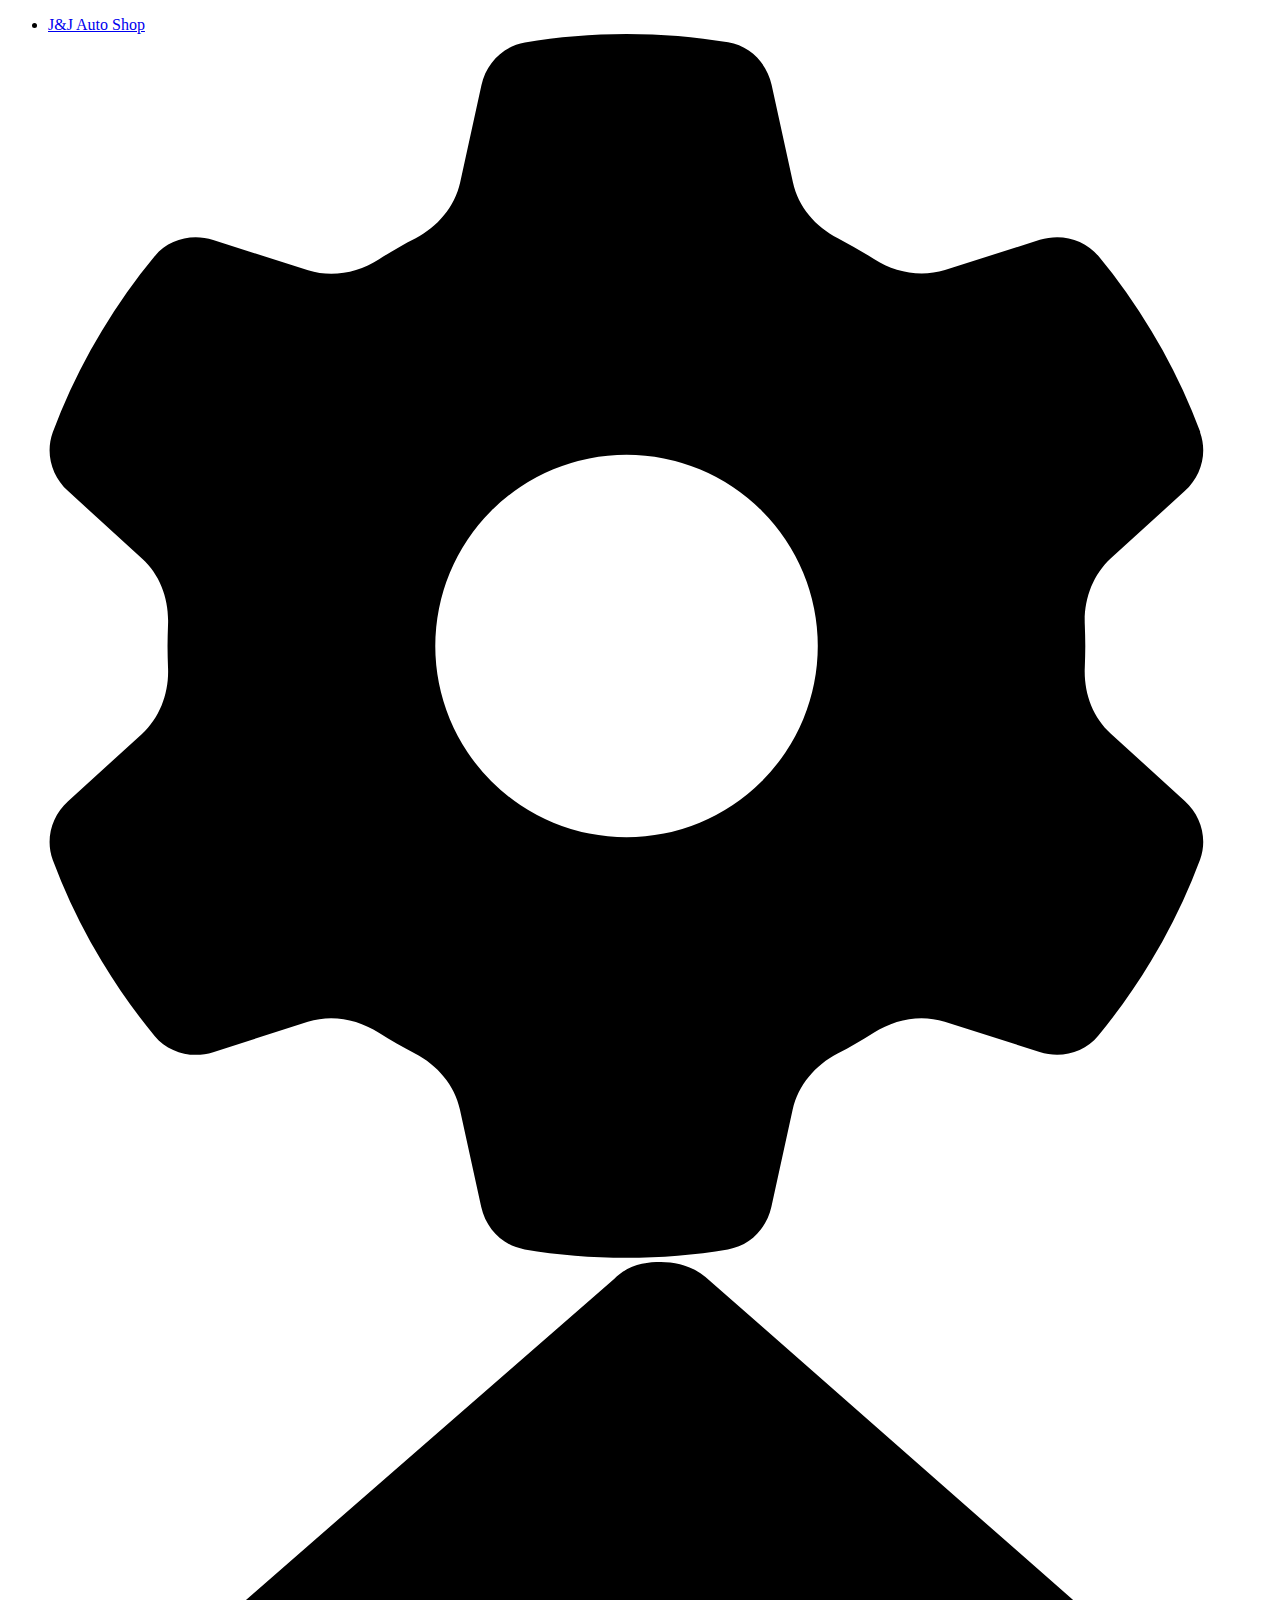
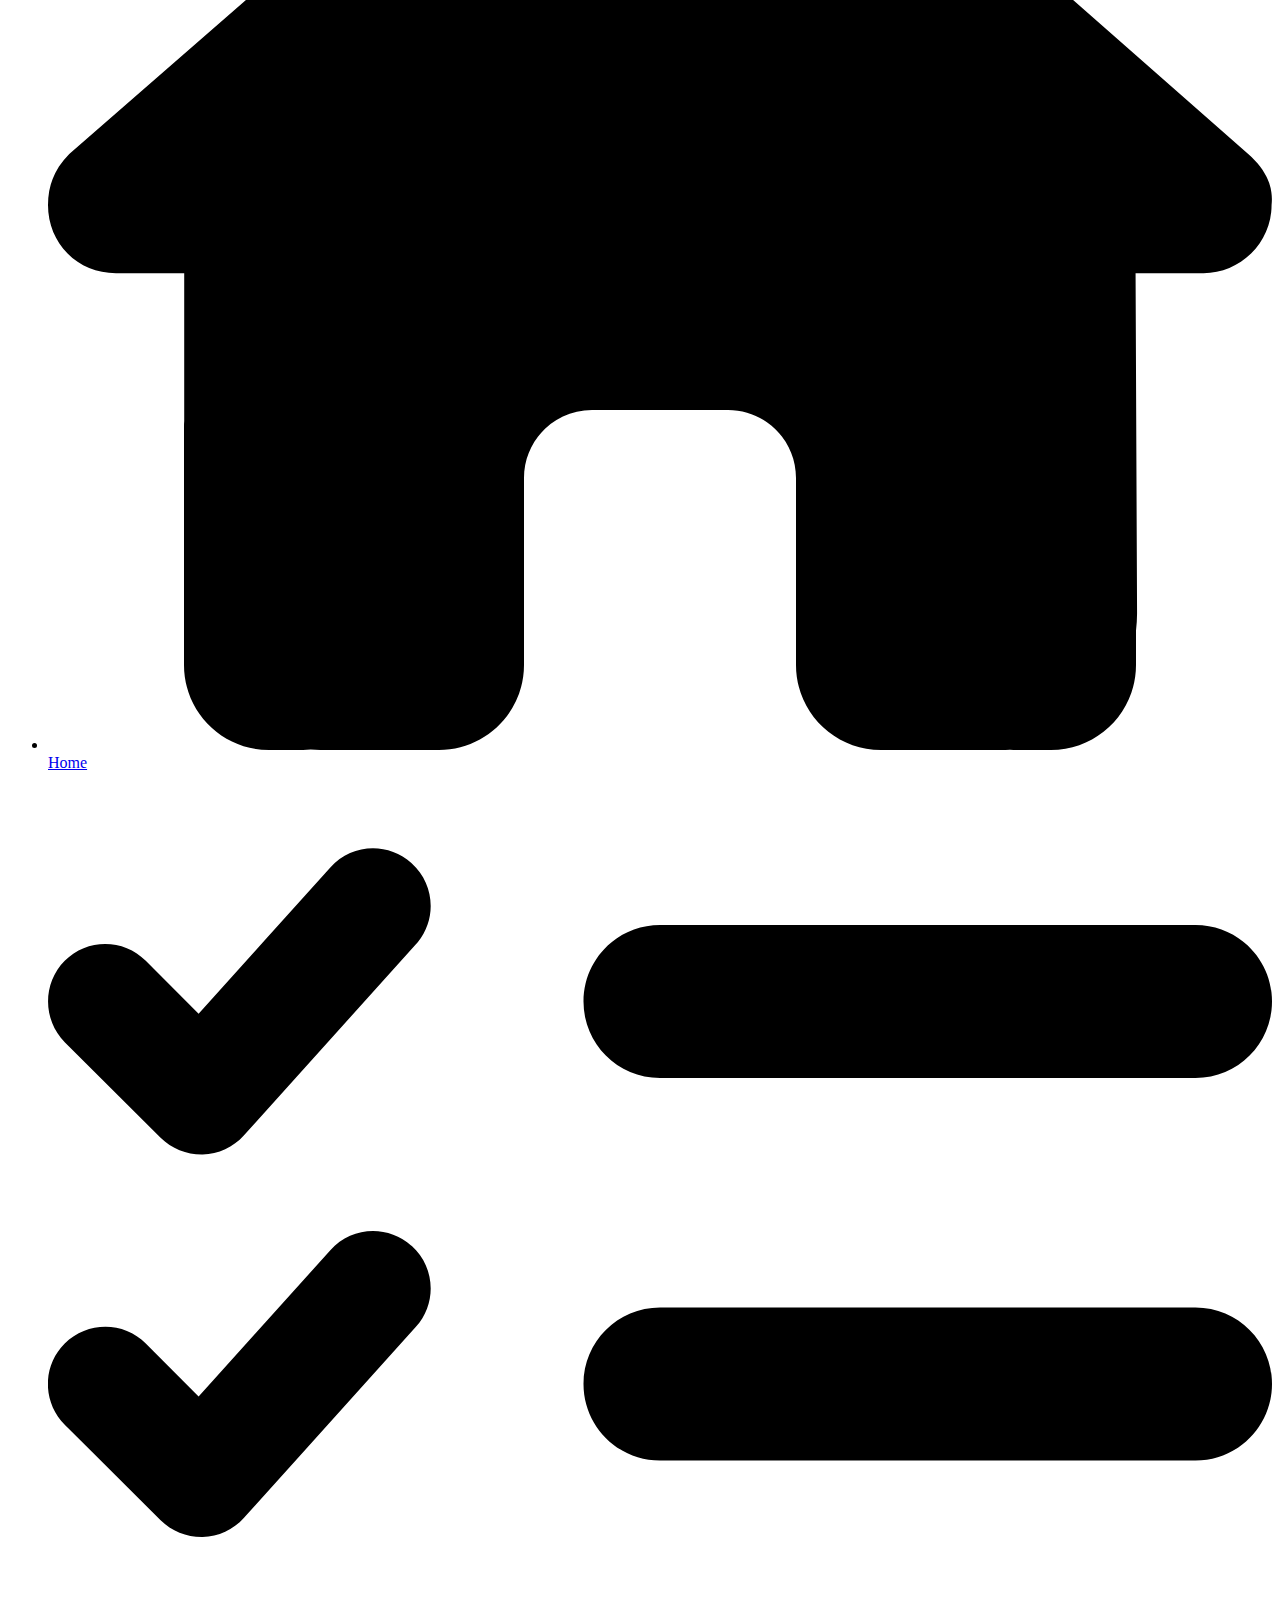
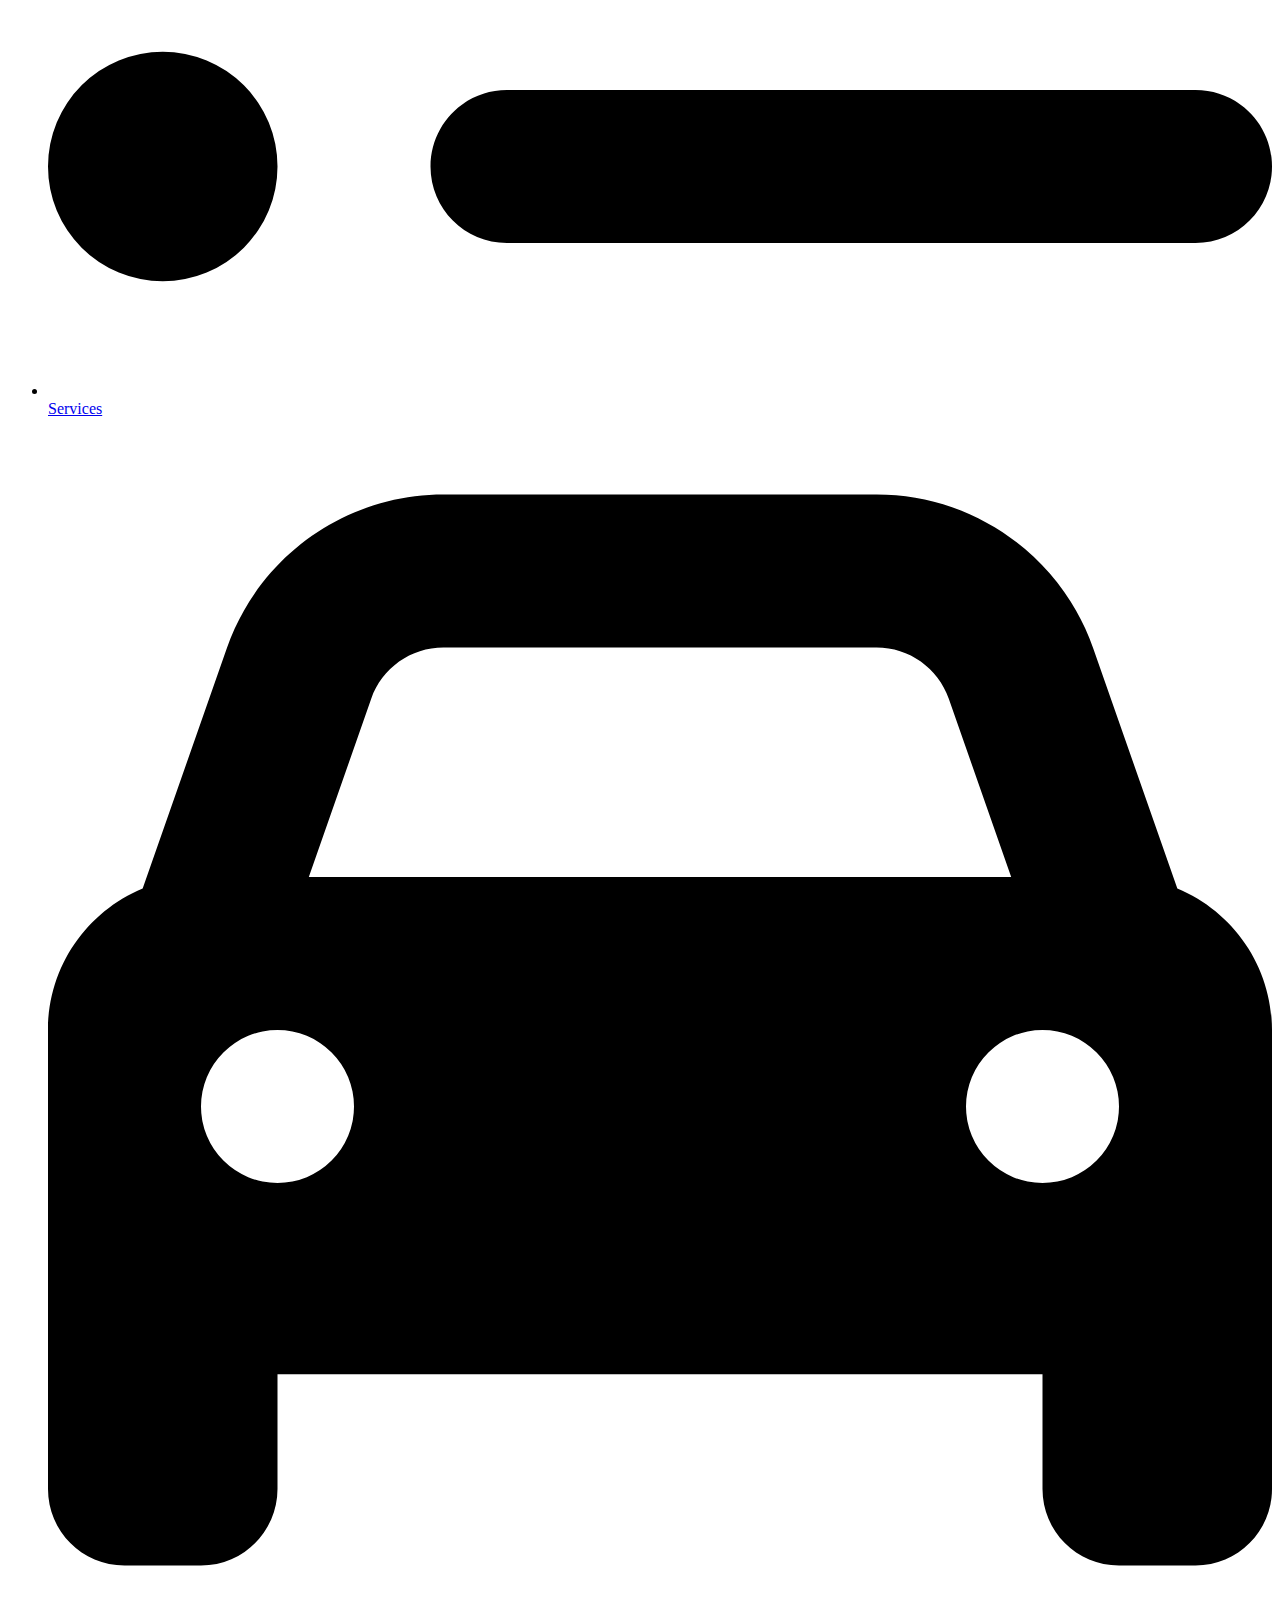
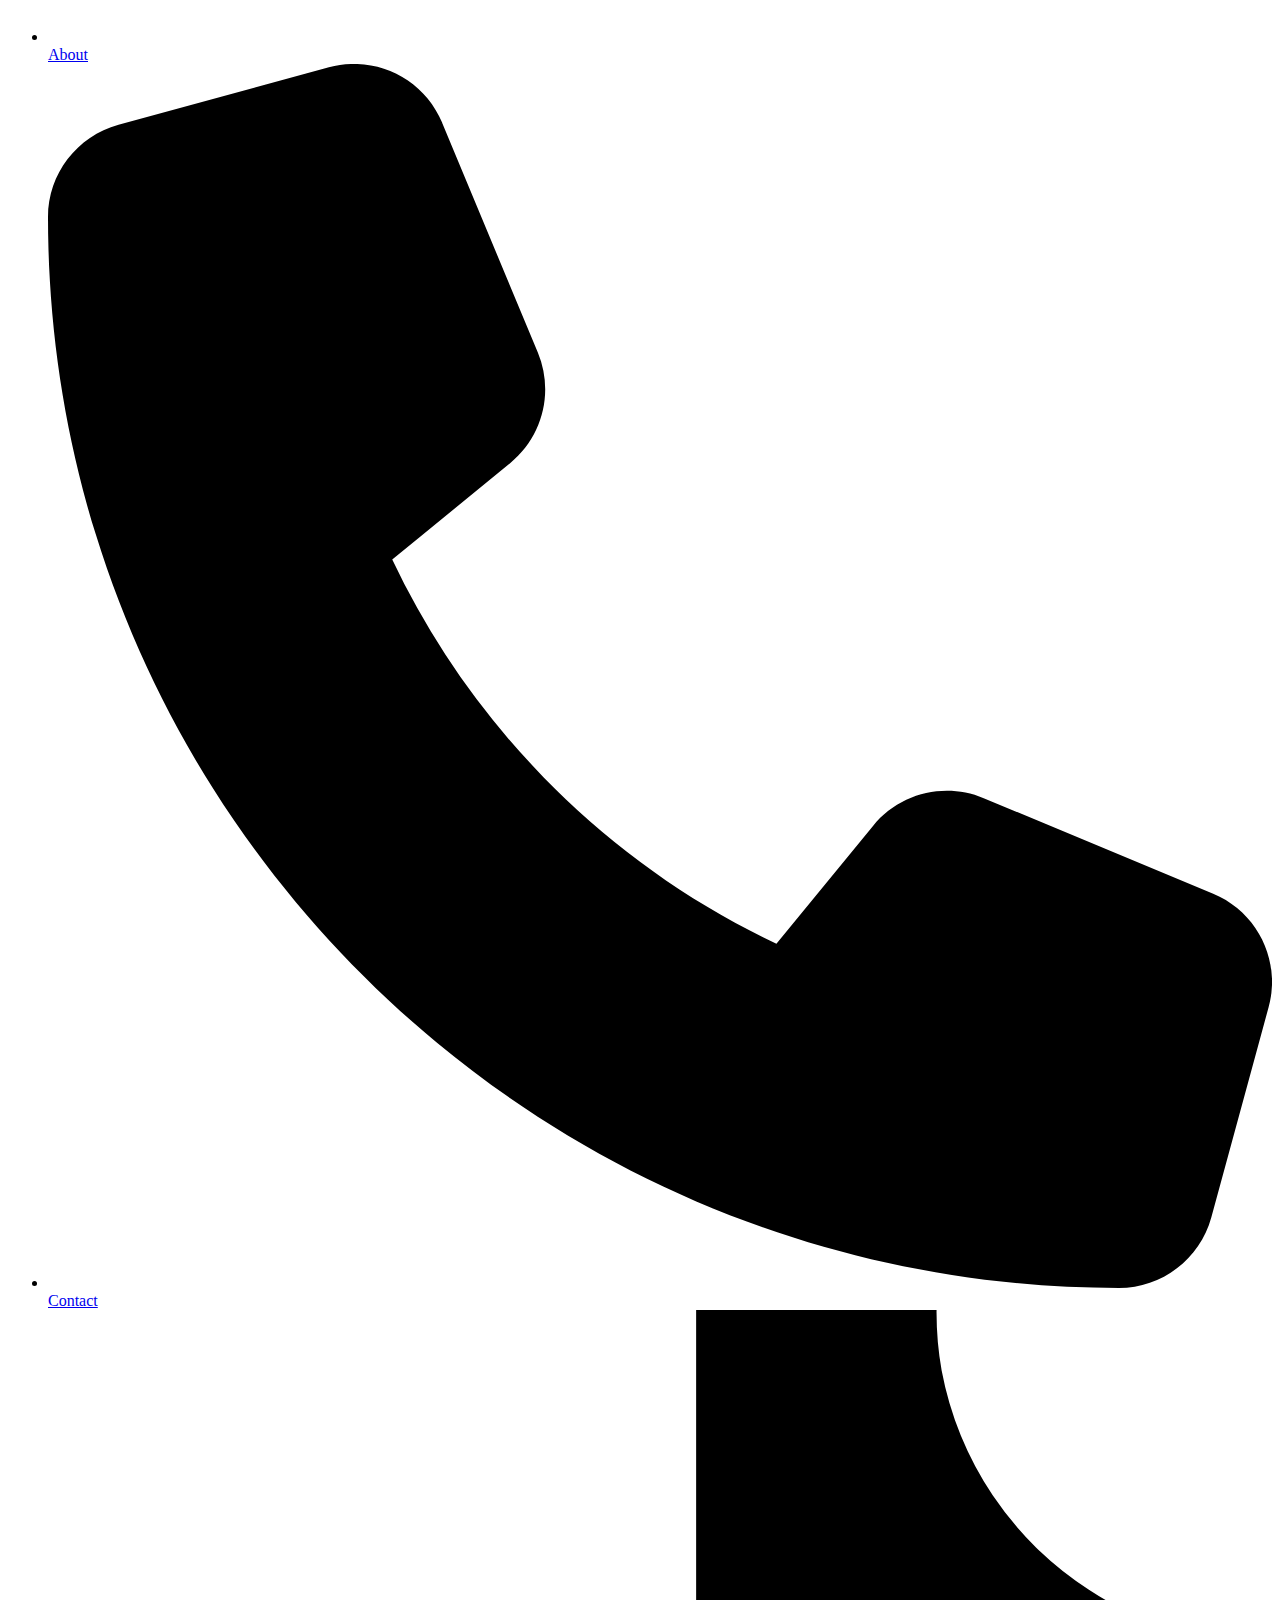
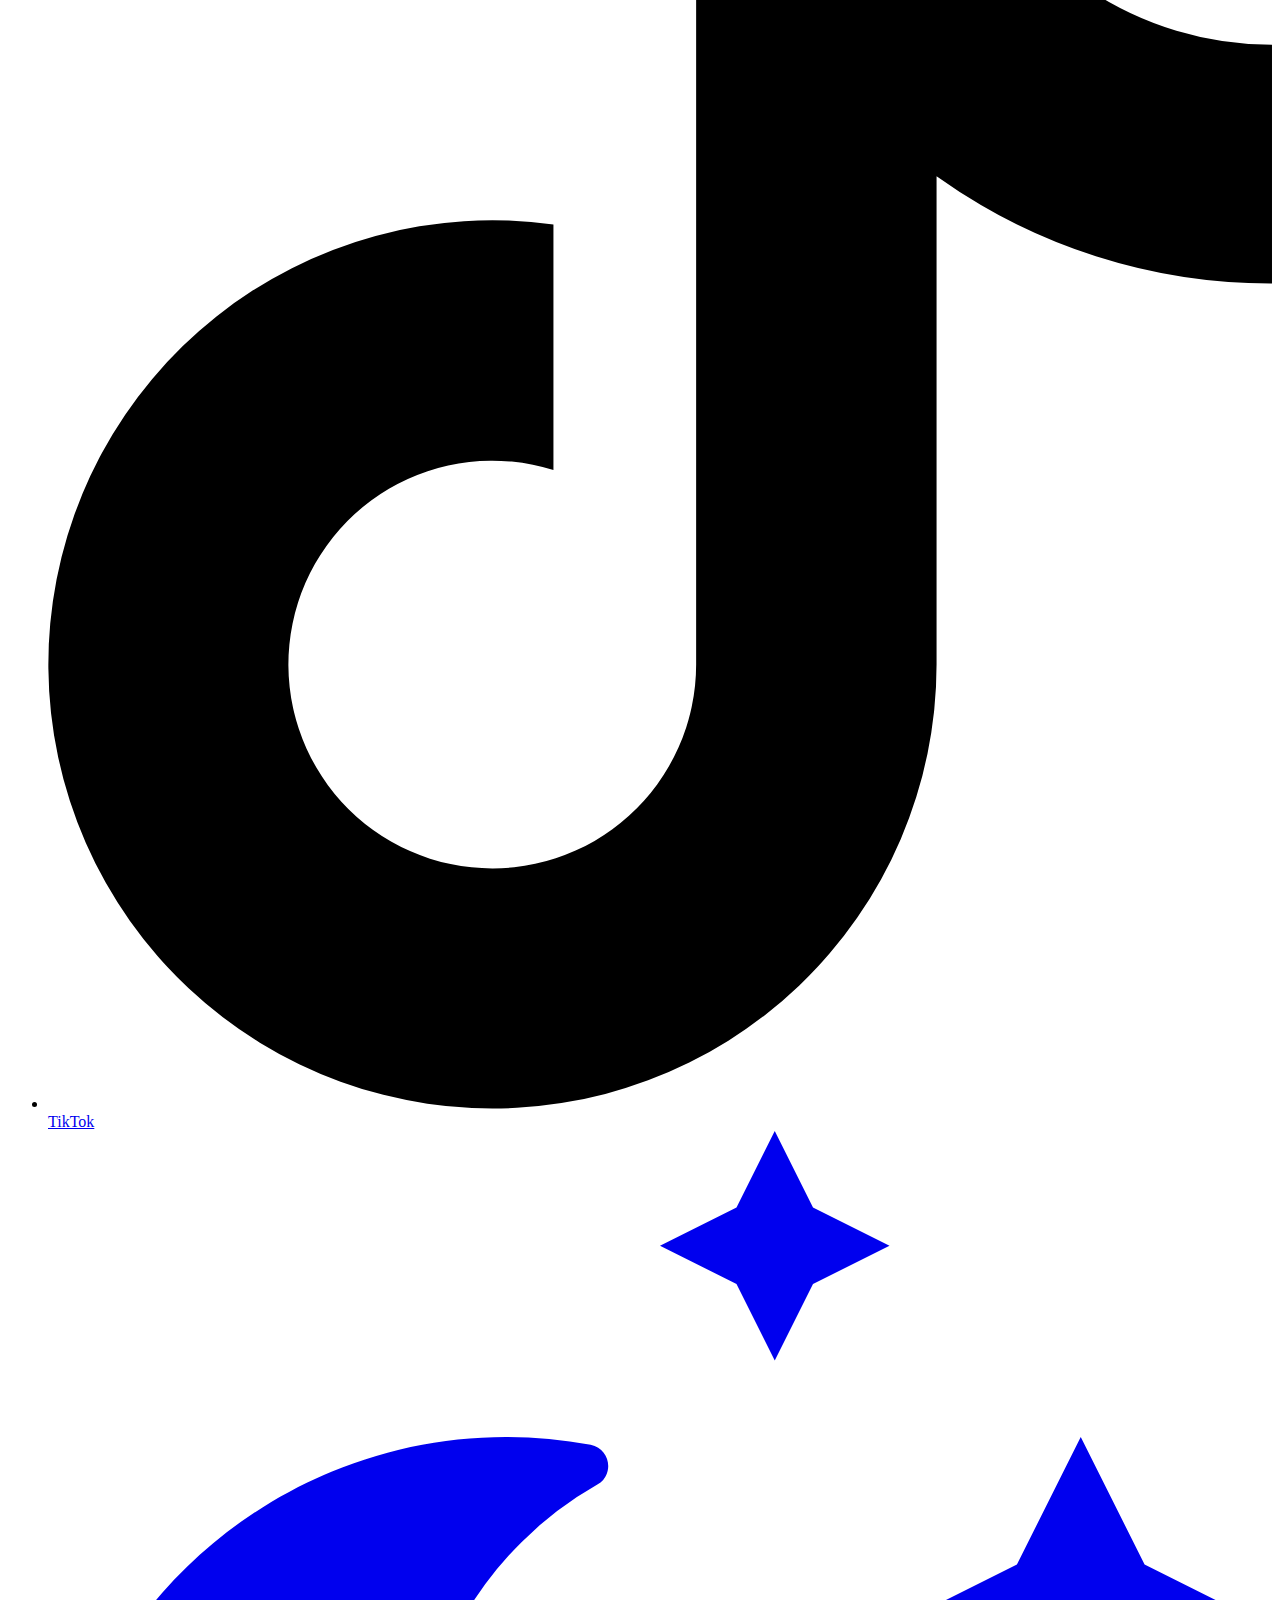
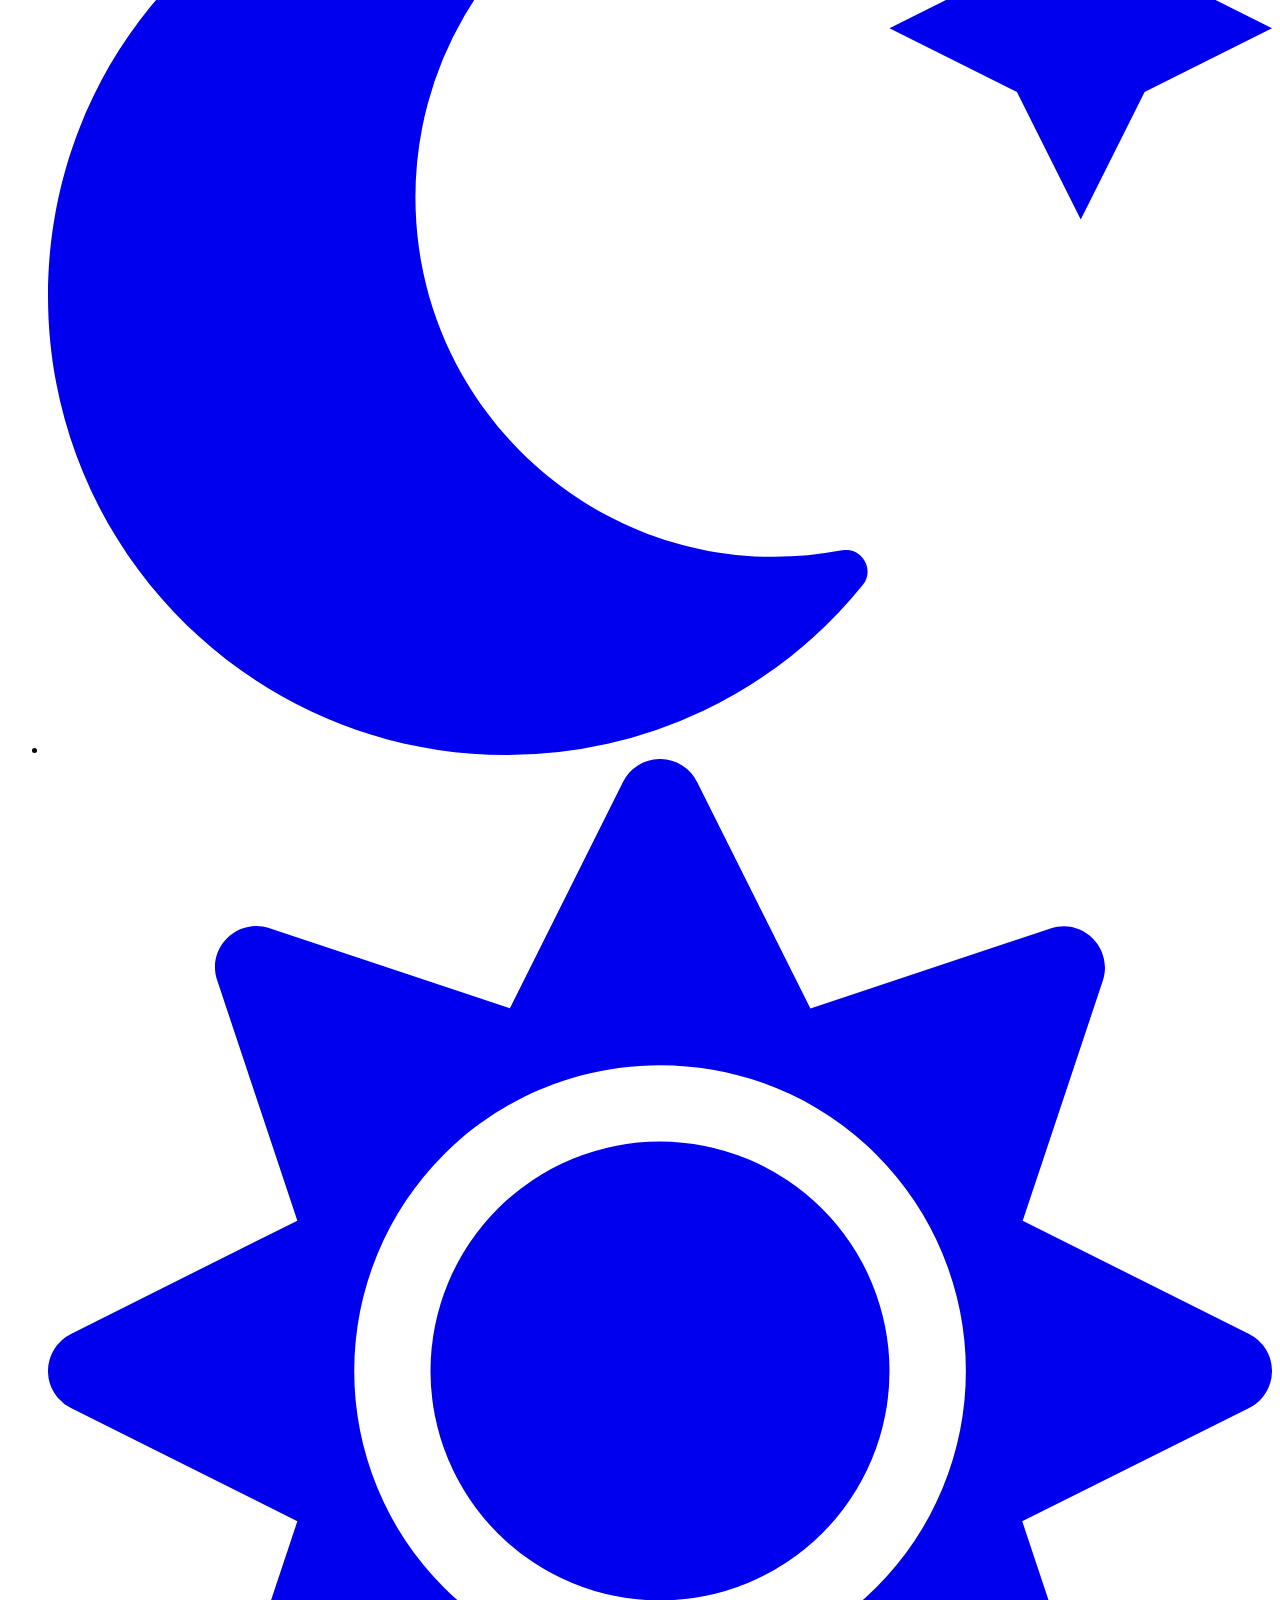
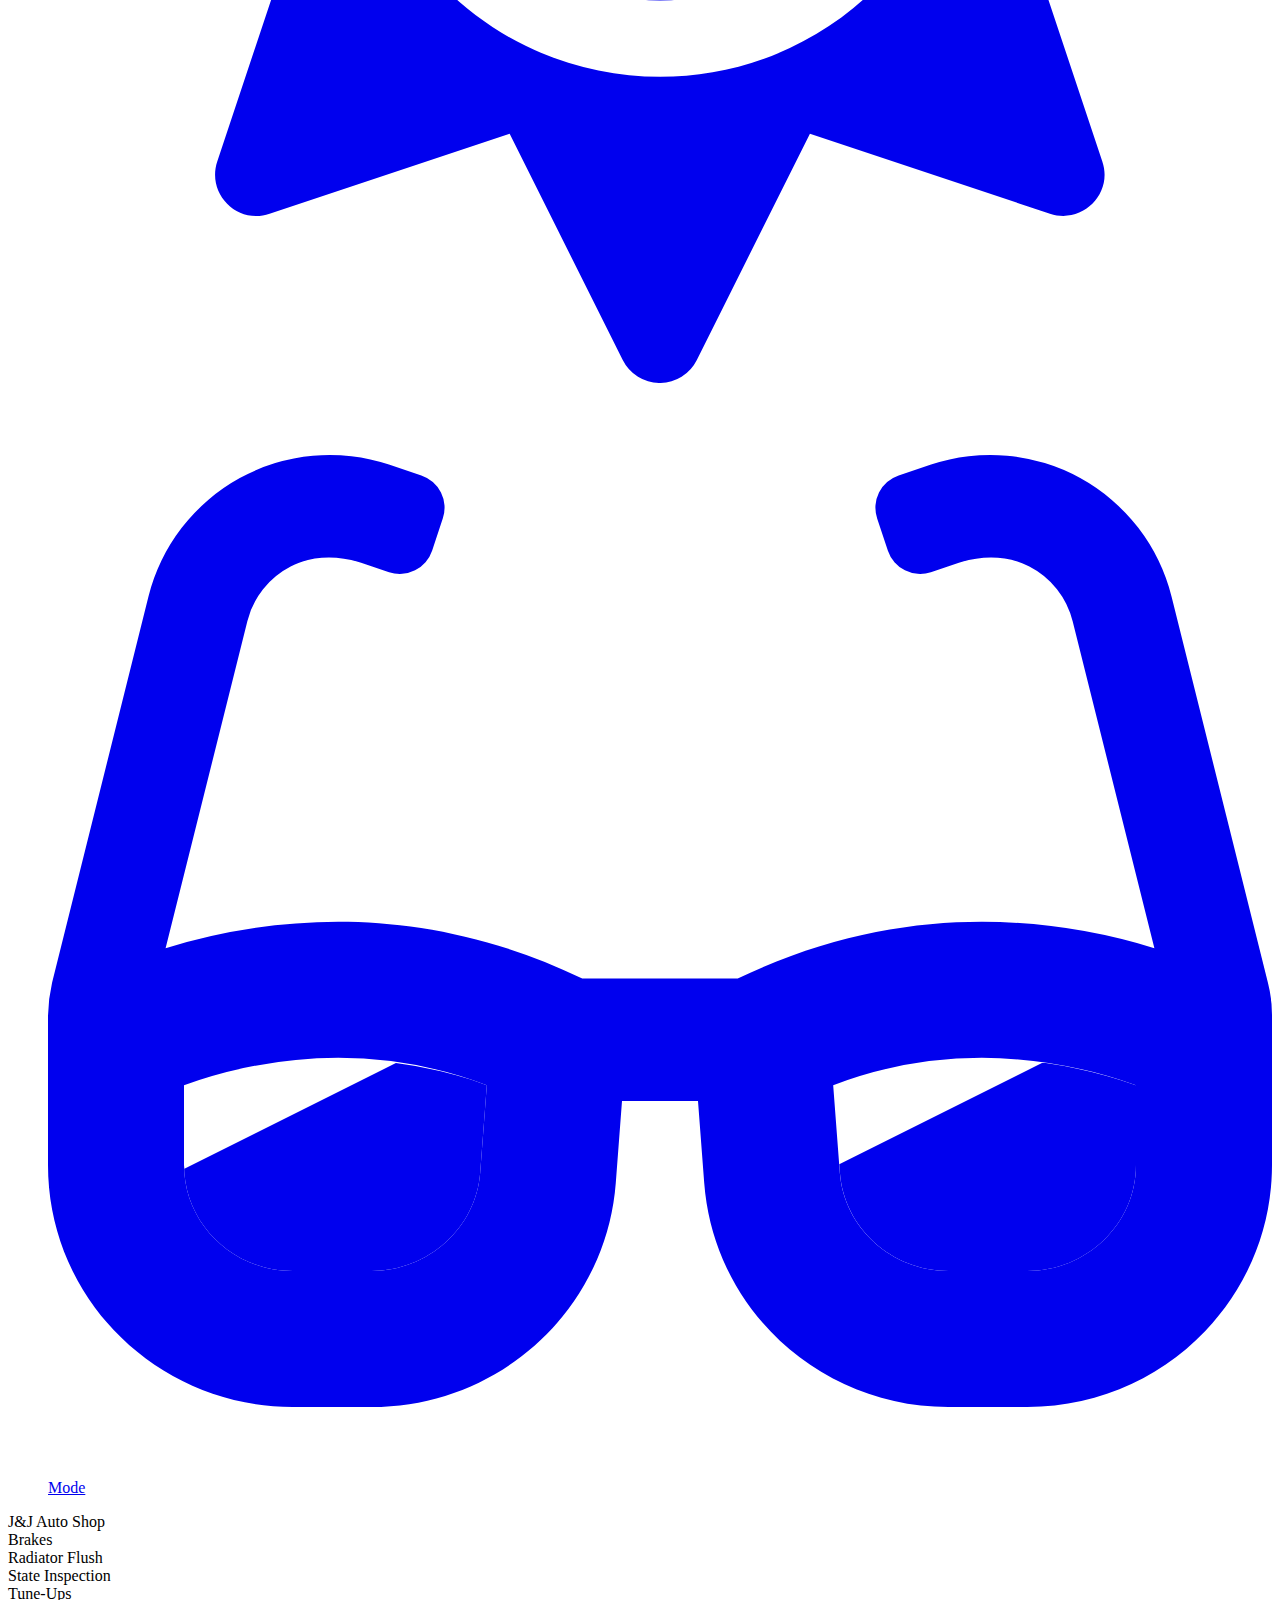
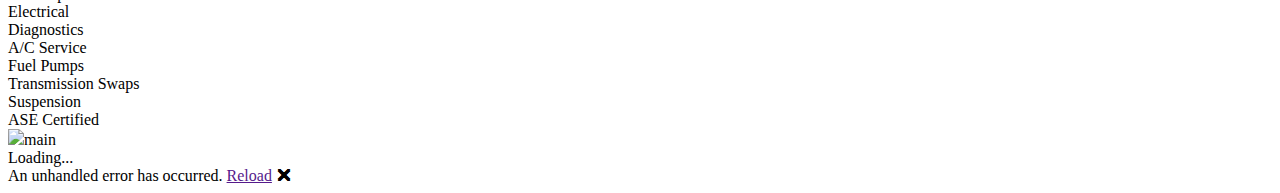
==== index.html @ 169f0ea8 "Update index.html" ====
<!DOCTYPE html>
<html lang="en">

<head>
    <meta charset="utf-8" />
    <title>J&J Auto Shop</title>
    <base href="/" />
    <link href="app.css" rel="stylesheet" />
    <link href="manifest.webmanifest" rel="manifest" />
    <link href="css/style.css" rel="stylesheet" />
    <meta name="viewport" content="width=device-width, initial-scale=1.0" />
    <script defer src="theme.js"></script>
    <link rel="stylesheet" href="style.css" />
    <link href="https://fonts.googleapis.com/css?family=Open+Sans:300,400,700&display=swap"
          rel="stylesheet" />
    <link rel="stylesheet" href="base.css" />
    <link rel="stylesheet" href="basic-grid.css" />
    <link rel="stylesheet" href="animated-grid.css" />
    <!-- If you add any scoped CSS files, uncomment the following to load them
    <link href="JandJAuto.Client.styles.css" rel="stylesheet" /> -->
</head>

<body>
    <main>
        <nav class="navbar">
            <ul class="navbar-nav">
                <li class="logo">
                    <a href="#" class="nav-link">
                        <span class="link-text logo-text">J&J Auto Shop</span>
                        <svg xmlns="http://www.w3.org/2000/svg" viewBox="0 0 512 512">
                            <path d="M481.9 166.6c3.2 8.7 .5 18.4-6.4 24.6l-30.9 28.1c-7.7 7.1-11.4 17.5-10.9 27.9c.1 2.9 .2 5.8 .2 8.8s-.1 5.9-.2 8.8c-.5 10.5 3.1 20.9 10.9 27.9l30.9 28.1c6.9 6.2 9.6 15.9 6.4 24.6c-4.4 11.9-9.7 23.3-15.8 34.3l-4.7 8.1c-6.6 11-14 21.4-22.1 31.2c-5.9 7.2-15.7 9.6-24.5 6.8l-39.7-12.6c-10-3.2-20.8-1.1-29.7 4.6c-4.9 3.1-9.9 6.1-15.1 8.7c-9.3 4.8-16.5 13.2-18.8 23.4l-8.9 40.7c-2 9.1-9 16.3-18.2 17.8c-13.8 2.3-28 3.5-42.5 3.5s-28.7-1.2-42.5-3.5c-9.2-1.5-16.2-8.7-18.2-17.8l-8.9-40.7c-2.2-10.2-9.5-18.6-18.8-23.4c-5.2-2.7-10.2-5.6-15.1-8.7c-8.8-5.7-19.7-7.8-29.7-4.6L69.1 425.9c-8.8 2.8-18.6 .3-24.5-6.8c-8.1-9.8-15.5-20.2-22.1-31.2l-4.7-8.1c-6.1-11-11.4-22.4-15.8-34.3c-3.2-8.7-.5-18.4 6.4-24.6l30.9-28.1c7.7-7.1 11.4-17.5 10.9-27.9c-.1-2.9-.2-5.8-.2-8.8s.1-5.9 .2-8.8c.5-10.5-3.1-20.9-10.9-27.9L8.4 191.2c-6.9-6.2-9.6-15.9-6.4-24.6c4.4-11.9 9.7-23.3 15.8-34.3l4.7-8.1c6.6-11 14-21.4 22.1-31.2c5.9-7.2 15.7-9.6 24.5-6.8l39.7 12.6c10 3.2 20.8 1.1 29.7-4.6c4.9-3.1 9.9-6.1 15.1-8.7c9.3-4.8 16.5-13.2 18.8-23.4l8.9-40.7c2-9.1 9-16.3 18.2-17.8C213.3 1.2 227.5 0 242 0s28.7 1.2 42.5 3.5c9.2 1.5 16.2 8.7 18.2 17.8l8.9 40.7c2.2 10.2 9.4 18.6 18.8 23.4c5.2 2.7 10.2 5.6 15.1 8.7c8.8 5.7 19.7 7.7 29.7 4.6l39.7-12.6c8.8-2.8 18.6-.3 24.5 6.8c8.1 9.8 15.5 20.2 22.1 31.2l4.7 8.1c6.1 11 11.4 22.4 15.8 34.3zM242 336a80 80 0 1 0 0-160 80 80 0 1 0 0 160z" />
                        </svg>


                    </a>
                </li>

                <li class="nav-item">
                    <a href="#" class="nav-link">
                        <svg class="icon icon-red" xmlns="http://www.w3.org/2000/svg" viewBox="0 0 576 512"><!--! Font Awesome Pro 6.3.0 by @fontawesome - https://fontawesome.com License - https://fontawesome.com/license (Commercial License) Copyright 2023 Fonticons, Inc. --><path d="M575.8 255.5c0 18-15 32.1-32 32.1h-32l.7 160.2c0 2.7-.2 5.4-.5 8.1V472c0 22.1-17.9 40-40 40H456c-1.1 0-2.2 0-3.3-.1c-1.4 .1-2.8 .1-4.2 .1H416 392c-22.1 0-40-17.9-40-40V448 384c0-17.7-14.3-32-32-32H256c-17.7 0-32 14.3-32 32v64 24c0 22.1-17.9 40-40 40H160 128.1c-1.5 0-3-.1-4.5-.2c-1.2 .1-2.4 .2-3.6 .2H104c-22.1 0-40-17.9-40-40V360c0-.9 0-1.9 .1-2.8V287.6H32c-18 0-32-14-32-32.1c0-9 3-17 10-24L266.4 8c7-7 15-8 22-8s15 2 21 7L564.8 231.5c8 7 12 15 11 24z" /></svg>

                        <span class="link-text">Home</span>
                    </a>
                </li>

                <li class="nav-item">
                    <a href="services" class="nav-link">
                        <svg class="icon icon-blue" xmlns="http://www.w3.org/2000/svg" viewBox="0 0 512 512"><!--! Font Awesome Pro 6.3.0 by @fontawesome - https://fontawesome.com License - https://fontawesome.com/license (Commercial License) Copyright 2023 Fonticons, Inc. --><path d="M152.1 38.2c9.9 8.9 10.7 24 1.8 33.9l-72 80c-4.4 4.9-10.6 7.8-17.2 7.9s-12.9-2.4-17.6-7L7 113C-2.3 103.6-2.3 88.4 7 79s24.6-9.4 33.9 0l22.1 22.1 55.1-61.2c8.9-9.9 24-10.7 33.9-1.8zm0 160c9.9 8.9 10.7 24 1.8 33.9l-72 80c-4.4 4.9-10.6 7.8-17.2 7.9s-12.9-2.4-17.6-7L7 273c-9.4-9.4-9.4-24.6 0-33.9s24.6-9.4 33.9 0l22.1 22.1 55.1-61.2c8.9-9.9 24-10.7 33.9-1.8zM224 96c0-17.7 14.3-32 32-32H480c17.7 0 32 14.3 32 32s-14.3 32-32 32H256c-17.7 0-32-14.3-32-32zm0 160c0-17.7 14.3-32 32-32H480c17.7 0 32 14.3 32 32s-14.3 32-32 32H256c-17.7 0-32-14.3-32-32zM160 416c0-17.7 14.3-32 32-32H480c17.7 0 32 14.3 32 32s-14.3 32-32 32H192c-17.7 0-32-14.3-32-32zM48 368a48 48 0 1 1 0 96 48 48 0 1 1 0-96z" /></svg>

                        <span class="link-text">Services</span>
                    </a>
                </li>

                <li class="nav-item">
                    <a href="#" class="nav-link">
                        <svg class="icon icon-green" xmlns="http://www.w3.org/2000/svg" viewBox="0 0 512 512"><!--! Font Awesome Pro 6.3.0 by @fontawesome - https://fontawesome.com License - https://fontawesome.com/license (Commercial License) Copyright 2023 Fonticons, Inc. --><path d="M135.2 117.4L109.1 192H402.9l-26.1-74.6C372.3 104.6 360.2 96 346.6 96H165.4c-13.6 0-25.7 8.6-30.2 21.4zM39.6 196.8L74.8 96.3C88.3 57.8 124.6 32 165.4 32H346.6c40.8 0 77.1 25.8 90.6 64.3l35.2 100.5c23.2 9.6 39.6 32.5 39.6 59.2V400v48c0 17.7-14.3 32-32 32H448c-17.7 0-32-14.3-32-32V400H96v48c0 17.7-14.3 32-32 32H32c-17.7 0-32-14.3-32-32V400 256c0-26.7 16.4-49.6 39.6-59.2zM128 288a32 32 0 1 0 -64 0 32 32 0 1 0 64 0zm288 32a32 32 0 1 0 0-64 32 32 0 1 0 0 64z" /></svg>

                        <span class="link-text">About</span>
                    </a>
                </li>

                <li class="nav-item">
                    <a href="#" class="nav-link">

                        <svg class="icon icon-blue" xmlns="http://www.w3.org/2000/svg" viewBox="0 0 512 512"><!--! Font Awesome Pro 6.3.0 by @fontawesome - https://fontawesome.com License - https://fontawesome.com/license (Commercial License) Copyright 2023 Fonticons, Inc. --><path d="M164.9 24.6c-7.7-18.6-28-28.5-47.4-23.2l-88 24C12.1 30.2 0 46 0 64C0 311.4 200.6 512 448 512c18 0 33.8-12.1 38.6-29.5l24-88c5.3-19.4-4.6-39.7-23.2-47.4l-96-40c-16.3-6.8-35.2-2.1-46.3 11.6L304.7 368C234.3 334.7 177.3 277.7 144 207.3L193.3 167c13.7-11.2 18.4-30 11.6-46.3l-40-96z" /></svg>
                        <span class="link-text">Contact</span>
                    </a>
                </li>

                <li class="nav-item">
                    <a href="https://www.tiktok.com/@jacobvillalon61" class="nav-link">
                        <svg class="icon-red" xmlns="http://www.w3.org/2000/svg" viewBox="0 0 448 512"><!--! Font Awesome Pro 6.3.0 by @fontawesome - https://fontawesome.com License - https://fontawesome.com/license (Commercial License) Copyright 2023 Fonticons, Inc. --><path d="M448,209.91a210.06,210.06,0,0,1-122.77-39.25V349.38A162.55,162.55,0,1,1,185,188.31V278.2a74.62,74.62,0,1,0,52.23,71.18V0l88,0a121.18,121.18,0,0,0,1.86,22.17h0A122.18,122.18,0,0,0,381,102.39a121.43,121.43,0,0,0,67,20.14Z" /></svg>
                        <!--<svg class="icon-black" xmlns="http://www.w3.org/2000/svg" viewBox="0 0 448 512">--><!--! Font Awesome Pro 6.3.0 by @fontawesome - https://fontawesome.com License - https://fontawesome.com/license (Commercial License) Copyright 2023 Fonticons, Inc. --><!--<path d="M181.3 32.4c17.4 2.9 29.2 19.4 26.3 36.8L197.8 128h95.1l11.5-69.3c2.9-17.4 19.4-29.2 36.8-26.3s29.2 19.4 26.3 36.8L357.8 128H416c17.7 0 32 14.3 32 32s-14.3 32-32 32H347.1L325.8 320H384c17.7 0 32 14.3 32 32s-14.3 32-32 32H315.1l-11.5 69.3c-2.9 17.4-19.4 29.2-36.8 26.3s-29.2-19.4-26.3-36.8l9.8-58.7H155.1l-11.5 69.3c-2.9 17.4-19.4 29.2-36.8 26.3s-29.2-19.4-26.3-36.8L90.2 384H32c-17.7 0-32-14.3-32-32s14.3-32 32-32h68.9l21.3-128H64c-17.7 0-32-14.3-32-32s14.3-32 32-32h68.9l11.5-69.3c2.9-17.4 19.4-29.2 36.8-26.3zM187.1 192L165.8 320h95.1l21.3-128H187.1z" /></svg>-->
                        <span class="link-text">TikTok</span>
                    </a>
                </li>


                <li class="nav-item" id="themeButton">
                    <a href="#" class="nav-link">
                        <svg class="theme-icon"
                             id="lightIcon"
                             aria-hidden="true"
                             focusable="false"
                             data-prefix="fad"
                             data-icon="moon-stars"
                             role="img"
                             xmlns="http://www.w3.org/2000/svg"
                             viewBox="0 0 512 512"
                             class="svg-inline--fa fa-moon-stars fa-w-16 fa-7x">
                            <g class="fa-group">
                                <path fill="currentColor"
                                      d="M320 32L304 0l-16 32-32 16 32 16 16 32 16-32 32-16zm138.7 149.3L432 128l-26.7 53.3L352 208l53.3 26.7L432 288l26.7-53.3L512 208z"
                                      class="fa-secondary"></path>
                                <path fill="currentColor"
                                      d="M332.2 426.4c8.1-1.6 13.9 8 8.6 14.5a191.18 191.18 0 0 1-149 71.1C85.8 512 0 426 0 320c0-120 108.7-210.6 227-188.8 8.2 1.6 10.1 12.6 2.8 16.7a150.3 150.3 0 0 0-76.1 130.8c0 94 85.4 165.4 178.5 147.7z"
                                      class="fa-primary"></path>
                            </g>
                        </svg>
                        <svg class="theme-icon"
                             id="solarIcon"
                             aria-hidden="true"
                             focusable="false"
                             data-prefix="fad"
                             data-icon="sun"
                             role="img"
                             xmlns="http://www.w3.org/2000/svg"
                             viewBox="0 0 512 512"
                             class="svg-inline--fa fa-sun fa-w-16 fa-7x">
                            <g class="fa-group">
                                <path fill="currentColor"
                                      d="M502.42 240.5l-94.7-47.3 33.5-100.4c4.5-13.6-8.4-26.5-21.9-21.9l-100.4 33.5-47.41-94.8a17.31 17.31 0 0 0-31 0l-47.3 94.7L92.7 70.8c-13.6-4.5-26.5 8.4-21.9 21.9l33.5 100.4-94.7 47.4a17.31 17.31 0 0 0 0 31l94.7 47.3-33.5 100.5c-4.5 13.6 8.4 26.5 21.9 21.9l100.41-33.5 47.3 94.7a17.31 17.31 0 0 0 31 0l47.31-94.7 100.4 33.5c13.6 4.5 26.5-8.4 21.9-21.9l-33.5-100.4 94.7-47.3a17.33 17.33 0 0 0 .2-31.1zm-155.9 106c-49.91 49.9-131.11 49.9-181 0a128.13 128.13 0 0 1 0-181c49.9-49.9 131.1-49.9 181 0a128.13 128.13 0 0 1 0 181z"
                                      class="fa-secondary"></path>
                                <path fill="currentColor"
                                      d="M352 256a96 96 0 1 1-96-96 96.15 96.15 0 0 1 96 96z"
                                      class="fa-primary"></path>
                            </g>
                        </svg>
                        <svg class="theme-icon"
                             id="darkIcon"
                             aria-hidden="true"
                             focusable="false"
                             data-prefix="fad"
                             data-icon="sunglasses"
                             role="img"
                             xmlns="http://www.w3.org/2000/svg"
                             viewBox="0 0 576 512"
                             class="svg-inline--fa fa-sunglasses fa-w-18 fa-7x">
                            <g class="fa-group">
                                <path fill="currentColor"
                                      d="M574.09 280.38L528.75 98.66a87.94 87.94 0 0 0-113.19-62.14l-15.25 5.08a16 16 0 0 0-10.12 20.25L395.25 77a16 16 0 0 0 20.22 10.13l13.19-4.39c10.87-3.63 23-3.57 33.15 1.73a39.59 39.59 0 0 1 20.38 25.81l38.47 153.83a276.7 276.7 0 0 0-81.22-12.47c-34.75 0-74 7-114.85 26.75h-73.18c-40.85-19.75-80.07-26.75-114.85-26.75a276.75 276.75 0 0 0-81.22 12.45l38.47-153.8a39.61 39.61 0 0 1 20.38-25.82c10.15-5.29 22.28-5.34 33.15-1.73l13.16 4.39A16 16 0 0 0 180.75 77l5.06-15.19a16 16 0 0 0-10.12-20.21l-15.25-5.08A87.95 87.95 0 0 0 47.25 98.65L1.91 280.38A75.35 75.35 0 0 0 0 295.86v70.25C0 429 51.59 480 115.19 480h37.12c60.28 0 110.38-45.94 114.88-105.37l2.93-38.63h35.76l2.93 38.63c4.5 59.43 54.6 105.37 114.88 105.37h37.12C524.41 480 576 429 576 366.13v-70.25a62.67 62.67 0 0 0-1.91-15.5zM203.38 369.8c-2 25.9-24.41 46.2-51.07 46.2h-37.12C87 416 64 393.63 64 366.11v-37.55a217.35 217.35 0 0 1 72.59-12.9 196.51 196.51 0 0 1 69.91 12.9zM512 366.13c0 27.5-23 49.87-51.19 49.87h-37.12c-26.69 0-49.1-20.3-51.07-46.2l-3.12-41.24a196.55 196.55 0 0 1 69.94-12.9A217.41 217.41 0 0 1 512 328.58z"
                                      class="fa-secondary"></path>
                                <path fill="currentColor"
                                      d="M64.19 367.9c0-.61-.19-1.18-.19-1.8 0 27.53 23 49.9 51.19 49.9h37.12c26.66 0 49.1-20.3 51.07-46.2l3.12-41.24c-14-5.29-28.31-8.38-42.78-10.42zm404-50l-95.83 47.91.3 4c2 25.9 24.38 46.2 51.07 46.2h37.12C489 416 512 393.63 512 366.13v-37.55a227.76 227.76 0 0 0-43.85-10.66z"
                                      class="fa-primary"></path>
                            </g>
                        </svg>
                        <span class="link-text">Mode</span>
                    </a>
                </li>
            </ul>
        </nav>



        <section class="animated-grid">
            <div class="card">J&J Auto Shop</div>
            <div class="card">Brakes</div>
            <div class="card">Radiator Flush</div>
            <div class="card">State Inspection</div>
            <div class="card">Tune-Ups</div>
            <div class="card">Electrical</div>
            <div class="card">Diagnostics</div>
            <div class="card">A/C Service</div>
            <div class="card">Fuel Pumps</div>
            <div class="card">Transmission Swaps</div>
            <div class="card">Suspension</div>
            <div class="card">ASE Certified</div>
            <div class="card"><img src="images/JnJ1_Transparent.png">main<img /></div>
        </section>
        <!--<div class="search-box">
        <input type="text" class="search-input" placeholder="Start Looking For Something!">
        <a class="search-btn" href="#">
            <i class="fas fa-search"></i>
        </a>
    </div>-->

    </main>



    <div id="app">Loading...</div>

    <div id="blazor-error-ui">
        An unhandled error has occurred.
        <a href="" class="reload">Reload</a>
        <a class="dismiss">🗙</a>
    </div>
    <script src="_framework/blazor.webassembly.js"></script>
    <script>navigator.serviceWorker.register('service-worker.js');</script>
</body>

</html>
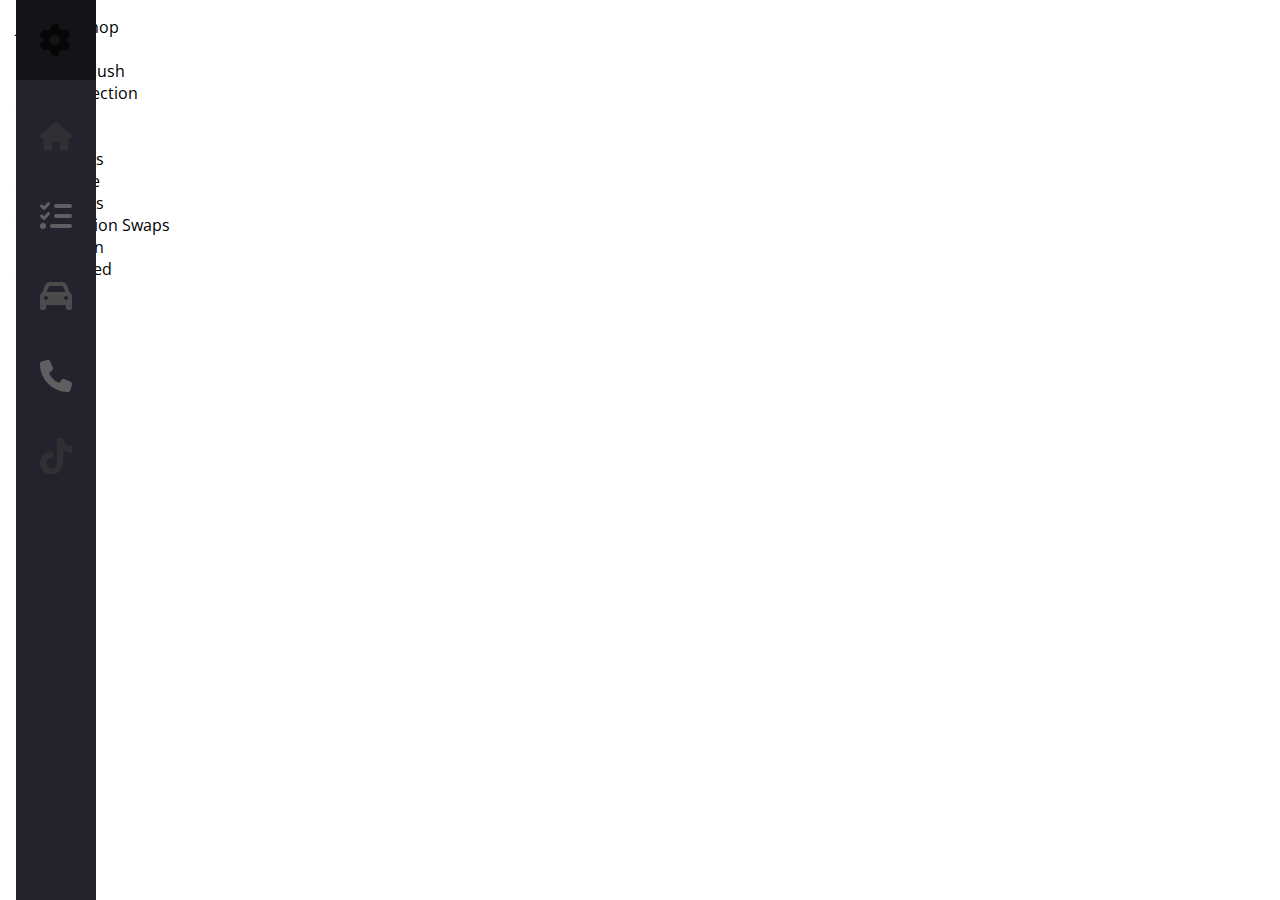
==== commit 67f81aaf: "Update index.html" ====
--- a/index.html
+++ b/index.html
@@ -7,7 +7,7 @@
     <base href="/" />
     <link href="app.css" rel="stylesheet" />
     <link href="manifest.webmanifest" rel="manifest" />
-    <link href="css/style.css" rel="stylesheet" />
+    <link href="style.css" rel="stylesheet" />
     <meta name="viewport" content="width=device-width, initial-scale=1.0" />
     <script defer src="theme.js"></script>
     <link rel="stylesheet" href="style.css" />
@@ -156,7 +156,7 @@
             <div class="card">Transmission Swaps</div>
             <div class="card">Suspension</div>
             <div class="card">ASE Certified</div>
-            <div class="card"><img src="images/JnJ1_Transparent.png">main<img /></div>
+            <div class="card"><img src="JnJ1_Transparent.png">main<img /></div>
         </section>
         <!--<div class="search-box">
         <input type="text" class="search-input" placeholder="Start Looking For Something!">
@@ -168,14 +168,6 @@
     </main>
 
 
-
-    <div id="app">Loading...</div>
-
-    <div id="blazor-error-ui">
-        An unhandled error has occurred.
-        <a href="" class="reload">Reload</a>
-        <a class="dismiss">🗙</a>
-    </div>
     <script src="_framework/blazor.webassembly.js"></script>
     <script>navigator.serviceWorker.register('service-worker.js');</script>
 </body>
--- a/style.css
+++ b/style.css
@@ -0,0 +1,307 @@
+﻿
+:root {
+    font-size: 16px;
+    font-family: 'Open Sans';
+    --text-primary: #b6b6b6;
+    --text-secondary: #ececec;
+    --bg-primary: #23232e;
+    --bg-secondary: #141418;
+    --transition-speed: 600ms;
+}
+
+body {
+    color: black;
+    background-color: white;
+    margin: 0;
+    padding: 0;
+}
+
+    body::-webkit-scrollbar {
+        width: 0.25rem;
+    }
+
+    body::-webkit-scrollbar-track {
+        background: #1e1e24;
+    }
+
+    body::-webkit-scrollbar-thumb {
+        background: #6649b8;
+    }
+
+main {
+    padding: 1rem;
+    list-style:none;
+    display: flex;
+    flex-direction: row;
+    height: 100%;
+}
+
+
+
+.navbar {
+    position: fixed;
+    background-color: var(--bg-primary);
+    transition: width 600ms ease;
+    overflow: scroll;
+}
+
+.navbar-nav {
+    list-style: none;
+    padding: 0;
+    margin: 0;
+    display: flex;
+    flex-direction: column;
+    align-items: center;
+    height: 100%;
+}
+
+.nav-item {
+    width: 100%;
+}
+
+    .nav-item:last-child {
+        margin-top: auto;
+    }
+
+.nav-link {
+    display: flex;
+    align-items: center;
+    height: 5rem;
+    color: var(--text-primary);
+    text-decoration: none;
+    filter: grayscale(100%) opacity(0.7);
+    transition: var(--transition-speed);
+}
+
+    .nav-link:hover {
+        filter: grayscale(0%) opacity(1);
+        background: var(--bg-secondary);
+        color: var(--text-secondary);
+    }
+
+.link-text {
+    font-size:15px;
+    display: none;
+    margin-left: .5rem;
+}
+
+.nav-link svg {
+    width: 2rem;
+    min-width: 2rem;
+    margin: 0 1.5rem;
+}
+
+.fa-primary {
+    color: darkblue;
+}
+
+.fa-secondary {
+    color: black;
+}
+
+.fa-primary,
+.fa-secondary {
+    transition: var(--transition-speed);
+}
+
+.logo {
+    font-weight: bold;
+    text-transform: uppercase;
+    margin-bottom: 1rem;
+    text-align: center;
+    color: var(--text-secondary);
+    background: var(--bg-secondary);
+    font-size: 1.5rem;
+    letter-spacing: 0.3ch;
+    width: 100%;
+}
+
+    .logo svg {
+        transform: rotate(0deg);
+        transition: var(--transition-speed);
+    }
+
+.logo-text {
+    display: inline;
+    position: absolute;
+    left: -999px;
+    transition: var(--transition-speed);
+}
+
+.navbar:hover .logo svg {
+    transform: rotate(-180deg);
+}
+.icon {
+    width: 100px;
+    height: 100px;
+}
+
+.icon-red {
+    fill: red;
+}
+
+.icon-darkblue {
+    fill: darkblue;
+}
+.icon-green {
+    fill: green;
+}
+.icon-blue {
+    fill: steelblue;
+}
+
+
+/* Small screens */
+@media only screen and (max-width: 600px) {
+    .navbar {
+        bottom: 0;
+        width: 100vw;
+        height: 5rem;
+    }
+
+    .logo {
+        display: none;
+    }
+
+    .navbar-nav {
+        flex-direction: row;
+    }
+
+    .nav-link {
+        justify-content: center;
+    }
+
+    main {
+        margin: auto;
+        justify-content:center;
+    }
+}
+
+/* Large screens */
+@media only screen and (min-width: 600px) {
+    .navbar {
+        top: 0;
+        width: 5rem;
+        height: 100vh;
+    }
+
+        .navbar:hover {
+            width: 16rem;
+        }
+
+            .navbar:hover .link-text {
+                display: inline;
+            }
+
+            .navbar:hover .logo svg {
+                margin-left: 11rem;
+            }
+
+            .navbar:hover .logo-text {
+                left: 0px;
+            }
+}
+
+.dark {
+    --text-primary: #b6b6b6;
+    --text-secondary: #ececec;
+    --bg-primary: #23232e;
+    --bg-secondary: #141418;
+}
+
+.light {
+    --text-primary: #1f1f1f;
+    --text-secondary: #000000;
+    --bg-primary: #ffffff;
+    --bg-secondary: #e4e4e4;
+}
+
+.solar {
+    --text-primary: #576e75;
+    --text-secondary: #35535c;
+    --bg-primary: #fdf6e3;
+    --bg-secondary: #f5e5b8;
+}
+
+.theme-icon {
+    display: none;
+}
+
+.dark #darkIcon {
+    display: block;
+}
+
+.light #lightIcon {
+    display: block;
+}
+
+.solar #solarIcon {
+    display: block;
+}
+.container {
+    box-sizing: border-box;
+    display: flex;
+    justify-content: space-between;
+    align-items: center;
+}
+/* div */
+.search-box {
+    position: absolute;
+    top: 50%;
+    left: 50%;
+    transform: translate(-50%, -50%);
+    background: #cd595a;
+    height: 40px;
+    border-radius: 50px;
+    padding: 10px;
+}
+/* input */
+.search-input {
+    outline: none;
+    border: none;
+    background: none;
+    width: 0;
+    padding: 0;
+    color: #fff;
+    float: left;
+    font-size: 16px;
+    transition: .3s;
+    line-height: 40px;
+}
+
+    .search-input::placeholder {
+        color: #dbc5b0;
+    }
+/* icon */
+.search-btn {
+    color: #fff;
+    float: right;
+    width: 40px;
+    height: 40px;
+    border-radius: 50px;
+    background: #cd595a;
+    display: flex;
+    justify-content: center;
+    align-items: center;
+    text-decoration: none;
+    transition: .3s;
+}
+
+.search-input:focus,
+.search-input:not(:placeholder-shown) {
+    width: 240px;
+    padding: 0 6px;
+}
+
+.search-box:hover > .search-input {
+    width: 240px;
+    padding: 0 6px;
+}
+
+.search-box:hover > .search-btn,
+.search-input:focus + .search-btn,
+.search-input:not(:placeholder-shown) + .search-btn {
+    background: #fff;
+    color: #cd595a;
+}
+
--- a/style.css
+++ b/style.css
@@ -0,0 +1,307 @@
+﻿
+:root {
+    font-size: 16px;
+    font-family: 'Open Sans';
+    --text-primary: #b6b6b6;
+    --text-secondary: #ececec;
+    --bg-primary: #23232e;
+    --bg-secondary: #141418;
+    --transition-speed: 600ms;
+}
+
+body {
+    color: black;
+    background-color: white;
+    margin: 0;
+    padding: 0;
+}
+
+    body::-webkit-scrollbar {
+        width: 0.25rem;
+    }
+
+    body::-webkit-scrollbar-track {
+        background: #1e1e24;
+    }
+
+    body::-webkit-scrollbar-thumb {
+        background: #6649b8;
+    }
+
+main {
+    padding: 1rem;
+    list-style:none;
+    display: flex;
+    flex-direction: row;
+    height: 100%;
+}
+
+
+
+.navbar {
+    position: fixed;
+    background-color: var(--bg-primary);
+    transition: width 600ms ease;
+    overflow: scroll;
+}
+
+.navbar-nav {
+    list-style: none;
+    padding: 0;
+    margin: 0;
+    display: flex;
+    flex-direction: column;
+    align-items: center;
+    height: 100%;
+}
+
+.nav-item {
+    width: 100%;
+}
+
+    .nav-item:last-child {
+        margin-top: auto;
+    }
+
+.nav-link {
+    display: flex;
+    align-items: center;
+    height: 5rem;
+    color: var(--text-primary);
+    text-decoration: none;
+    filter: grayscale(100%) opacity(0.7);
+    transition: var(--transition-speed);
+}
+
+    .nav-link:hover {
+        filter: grayscale(0%) opacity(1);
+        background: var(--bg-secondary);
+        color: var(--text-secondary);
+    }
+
+.link-text {
+    font-size:15px;
+    display: none;
+    margin-left: .5rem;
+}
+
+.nav-link svg {
+    width: 2rem;
+    min-width: 2rem;
+    margin: 0 1.5rem;
+}
+
+.fa-primary {
+    color: darkblue;
+}
+
+.fa-secondary {
+    color: black;
+}
+
+.fa-primary,
+.fa-secondary {
+    transition: var(--transition-speed);
+}
+
+.logo {
+    font-weight: bold;
+    text-transform: uppercase;
+    margin-bottom: 1rem;
+    text-align: center;
+    color: var(--text-secondary);
+    background: var(--bg-secondary);
+    font-size: 1.5rem;
+    letter-spacing: 0.3ch;
+    width: 100%;
+}
+
+    .logo svg {
+        transform: rotate(0deg);
+        transition: var(--transition-speed);
+    }
+
+.logo-text {
+    display: inline;
+    position: absolute;
+    left: -999px;
+    transition: var(--transition-speed);
+}
+
+.navbar:hover .logo svg {
+    transform: rotate(-180deg);
+}
+.icon {
+    width: 100px;
+    height: 100px;
+}
+
+.icon-red {
+    fill: red;
+}
+
+.icon-darkblue {
+    fill: darkblue;
+}
+.icon-green {
+    fill: green;
+}
+.icon-blue {
+    fill: steelblue;
+}
+
+
+/* Small screens */
+@media only screen and (max-width: 600px) {
+    .navbar {
+        bottom: 0;
+        width: 100vw;
+        height: 5rem;
+    }
+
+    .logo {
+        display: none;
+    }
+
+    .navbar-nav {
+        flex-direction: row;
+    }
+
+    .nav-link {
+        justify-content: center;
+    }
+
+    main {
+        margin: auto;
+        justify-content:center;
+    }
+}
+
+/* Large screens */
+@media only screen and (min-width: 600px) {
+    .navbar {
+        top: 0;
+        width: 5rem;
+        height: 100vh;
+    }
+
+        .navbar:hover {
+            width: 16rem;
+        }
+
+            .navbar:hover .link-text {
+                display: inline;
+            }
+
+            .navbar:hover .logo svg {
+                margin-left: 11rem;
+            }
+
+            .navbar:hover .logo-text {
+                left: 0px;
+            }
+}
+
+.dark {
+    --text-primary: #b6b6b6;
+    --text-secondary: #ececec;
+    --bg-primary: #23232e;
+    --bg-secondary: #141418;
+}
+
+.light {
+    --text-primary: #1f1f1f;
+    --text-secondary: #000000;
+    --bg-primary: #ffffff;
+    --bg-secondary: #e4e4e4;
+}
+
+.solar {
+    --text-primary: #576e75;
+    --text-secondary: #35535c;
+    --bg-primary: #fdf6e3;
+    --bg-secondary: #f5e5b8;
+}
+
+.theme-icon {
+    display: none;
+}
+
+.dark #darkIcon {
+    display: block;
+}
+
+.light #lightIcon {
+    display: block;
+}
+
+.solar #solarIcon {
+    display: block;
+}
+.container {
+    box-sizing: border-box;
+    display: flex;
+    justify-content: space-between;
+    align-items: center;
+}
+/* div */
+.search-box {
+    position: absolute;
+    top: 50%;
+    left: 50%;
+    transform: translate(-50%, -50%);
+    background: #cd595a;
+    height: 40px;
+    border-radius: 50px;
+    padding: 10px;
+}
+/* input */
+.search-input {
+    outline: none;
+    border: none;
+    background: none;
+    width: 0;
+    padding: 0;
+    color: #fff;
+    float: left;
+    font-size: 16px;
+    transition: .3s;
+    line-height: 40px;
+}
+
+    .search-input::placeholder {
+        color: #dbc5b0;
+    }
+/* icon */
+.search-btn {
+    color: #fff;
+    float: right;
+    width: 40px;
+    height: 40px;
+    border-radius: 50px;
+    background: #cd595a;
+    display: flex;
+    justify-content: center;
+    align-items: center;
+    text-decoration: none;
+    transition: .3s;
+}
+
+.search-input:focus,
+.search-input:not(:placeholder-shown) {
+    width: 240px;
+    padding: 0 6px;
+}
+
+.search-box:hover > .search-input {
+    width: 240px;
+    padding: 0 6px;
+}
+
+.search-box:hover > .search-btn,
+.search-input:focus + .search-btn,
+.search-input:not(:placeholder-shown) + .search-btn {
+    background: #fff;
+    color: #cd595a;
+}
+
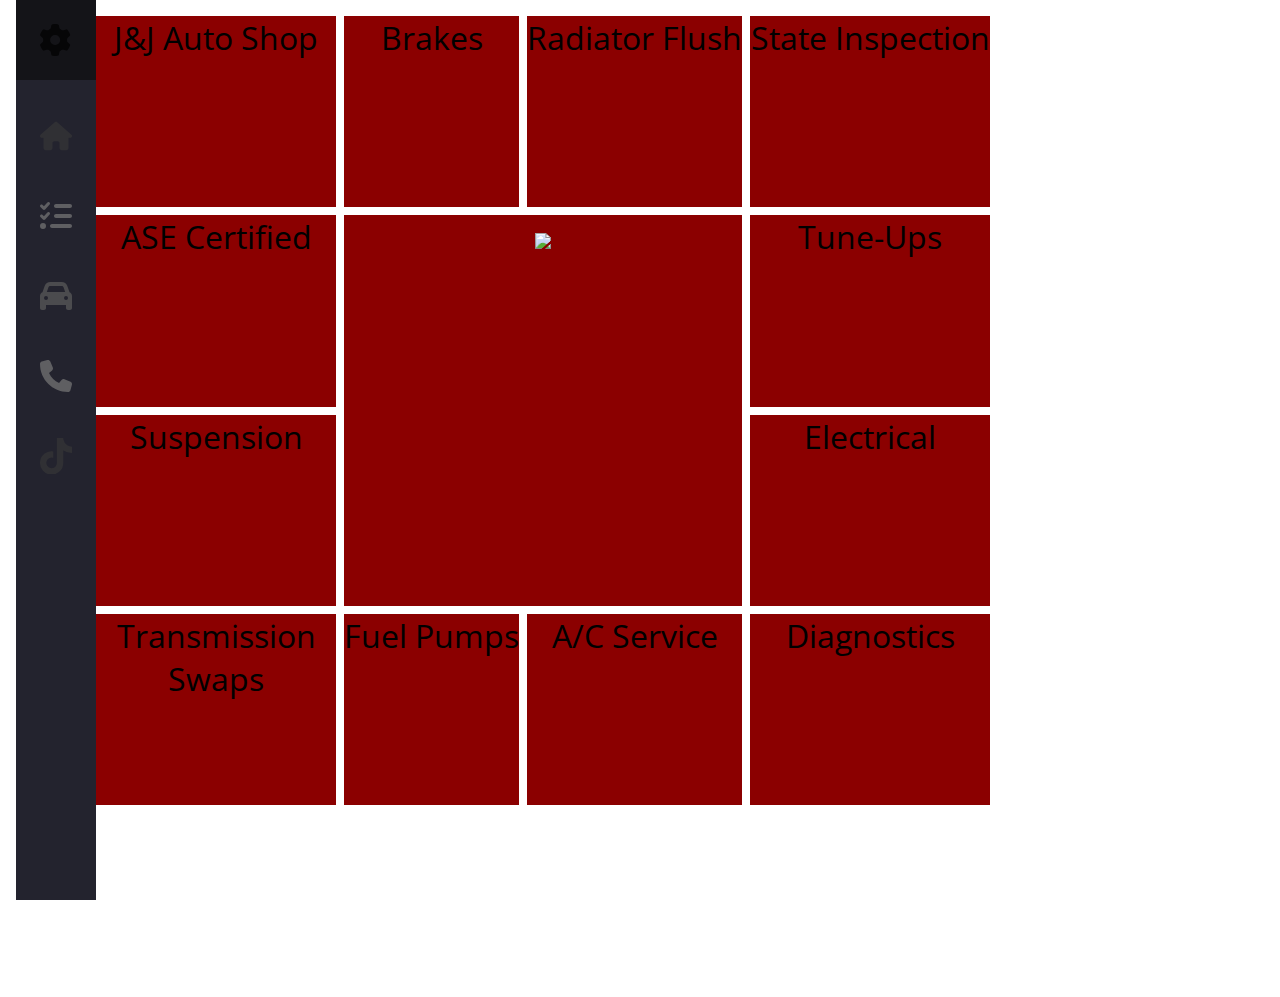
==== commit d40ff4ce: "Update index.html" ====
--- a/index.html
+++ b/index.html
@@ -156,7 +156,7 @@
             <div class="card">Transmission Swaps</div>
             <div class="card">Suspension</div>
             <div class="card">ASE Certified</div>
-            <div class="card"><img src="JnJ1_Transparent.png">main<img /></div>
+            <div class="card"><img height=400px src="JnJ1_Transparent.png"><img /></div>
         </section>
         <!--<div class="search-box">
         <input type="text" class="search-input" placeholder="Start Looking For Something!">
--- a/style.css
+++ b/style.css
@@ -179,6 +179,10 @@
 
 /* Large screens */
 @media only screen and (min-width: 600px) {
+    .animated-grid{
+        margin: auto;
+        justify-content:center;
+    }    
     .navbar {
         top: 0;
         width: 5rem;
--- a/style.css
+++ b/style.css
@@ -179,6 +179,10 @@
 
 /* Large screens */
 @media only screen and (min-width: 600px) {
+    .animated-grid{
+        margin: auto;
+        justify-content:center;
+    }    
     .navbar {
         top: 0;
         width: 5rem;
--- a/animated-grid.css
+++ b/animated-grid.css
@@ -0,0 +1,97 @@
+.animated-grid {
+    margin-left:5rem;
+    height: 85vh;
+    margin-bottom: 200px;
+    display: grid;
+    gap: .5rem;
+    /* Explicit grid */
+    grid-template-areas:
+        'a  b  c  d'
+        'l  🌟 🌟 e'
+        'k  🌟 🌟 f'
+        'j  i  h  g';
+    grid-template-rows: repeat(4, 25%);
+    grid-template-columns: 240px auto auto 240px;
+    --stagger-delay: 100ms;
+}
+
+@keyframes cardEntrance {
+  from {
+    opacity: 0;
+    transform: scale(0.3);
+    filter: hue-rotate(180deg);
+  }
+  to {
+    opacity: 1;
+    transform: scale(1);
+    filter: hue-rotate(0deg);
+  }
+}
+
+.card {
+  font-size:xx-large;
+  text-align:center;
+  background-color: darkred;
+  animation: cardEntrance 700ms ease-out;
+  animation-fill-mode: backwards;
+  text-size-adjust:auto;
+}
+
+.card:nth-child(1) {
+  grid-area: a;
+  animation-delay: calc(1 * var(--stagger-delay));
+}
+.card:nth-child(2) {
+  grid-area: b;
+  animation-delay: calc(2 * var(--stagger-delay));
+}
+.card:nth-child(3) {
+  grid-area: c;
+  animation-delay: calc(3 * var(--stagger-delay));
+}
+.card:nth-child(4) {
+  grid-area: d;
+  animation-delay: calc(4 * var(--stagger-delay));
+}
+.card:nth-child(5) {
+  grid-area: e;
+  animation-delay: calc(5 * var(--stagger-delay));
+}
+.card:nth-child(6) {
+  grid-area: f;
+  animation-delay: calc(6 * var(--stagger-delay));
+}
+.card:nth-child(7) {
+  grid-area: g;
+  animation-delay: calc(7 * var(--stagger-delay));
+}
+.card:nth-child(8) {
+  grid-area: h;
+  animation-delay: calc(8 * var(--stagger-delay));
+}
+.card:nth-child(9) {
+  grid-area: i;
+  animation-delay: calc(9 * var(--stagger-delay));
+}
+.card:nth-child(10) {
+  grid-area: j;
+  animation-delay: calc(10 * var(--stagger-delay));
+}
+.card:nth-child(11) {
+  grid-area: k;
+  animation-delay: calc(11 * var(--stagger-delay));
+}
+.card:nth-child(12) {
+  grid-area: l;
+  animation-delay: calc(12 * var(--stagger-delay));
+}
+.card:last-child {
+  grid-area: 🌟;
+  animation-delay: calc(13 * var(--stagger-delay));
+}
+
+@media only screen and (max-width: 600px) {
+    .animated-grid {
+        margin: auto;
+        justify-content: center;
+    }
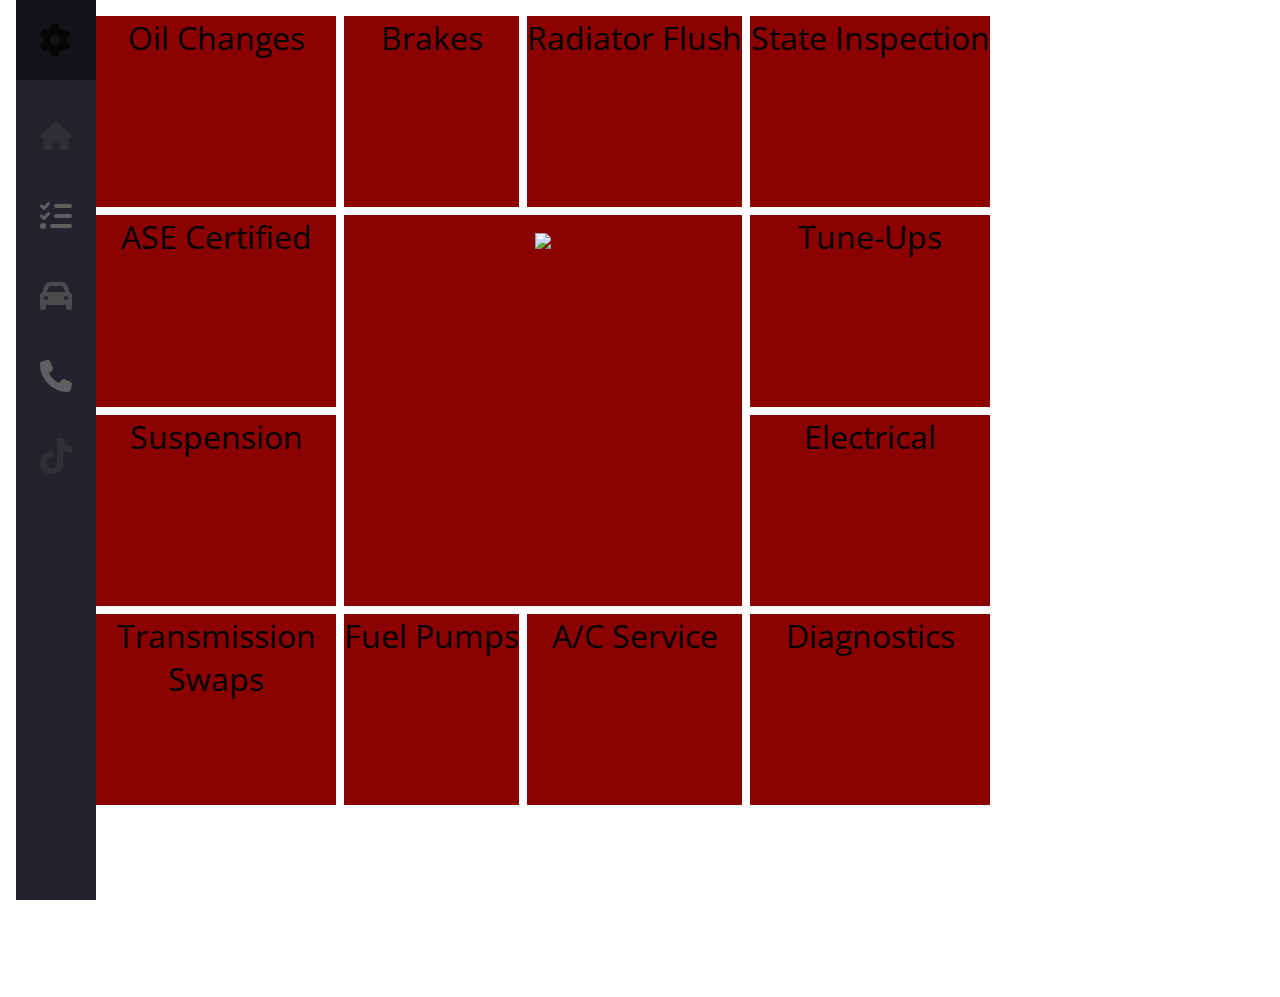
==== commit 8b7c06d1: "Update index.html" ====
--- a/index.html
+++ b/index.html
@@ -144,7 +144,7 @@
 
 
         <section class="animated-grid">
-            <div class="card">J&J Auto Shop</div>
+            <div class="card">Oil Changes</div>
             <div class="card">Brakes</div>
             <div class="card">Radiator Flush</div>
             <div class="card">State Inspection</div>
--- a/basic-grid.css
+++ b/basic-grid.css
@@ -0,0 +1,42 @@
+.basic-grid {
+    display: grid;
+    gap: 1rem;
+    
+    /* 1 too skinny, too much code */
+    /* grid-template-columns: 1fr 1fr 1fr 1fr 1fr 1fr 1fr 1fr 1fr 1fr 1fr 1fr 1fr; */
+  
+    /* 2 cleaner code */
+    /* grid-template-columns: repeat(12, 1fr); */
+  
+    /* 3  better sizing, but overflows */
+    /* grid-template-columns: repeat(12, minmax(240px, 1fr)); */
+  
+    /* 4 final */
+    grid-template-columns: repeat(auto-fill, minmax(240px, 1fr));
+  
+ }
+.serv-link {
+    display: flex;
+    align-items: center;
+    height: 5rem;
+    color: var(--text-primary);
+    text-decoration: none;
+    filter: grayscale(100%) opacity(0.7);
+    transition: var(--transition-speed);
+}
+
+    .serv-link:hover {
+        filter: grayscale(0%) opacity(1);
+        background: var(--bg-secondary);
+        color: var(--text-secondary);
+    }
+
+.serv-card {
+    font-size: medium;
+    text-align: center;
+    background-color: darkred;
+    animation: cardEntrance 700ms ease-out;
+    animation-fill-mode: backwards;
+    text-size-adjust: auto;
+    object-fit: cover;
+}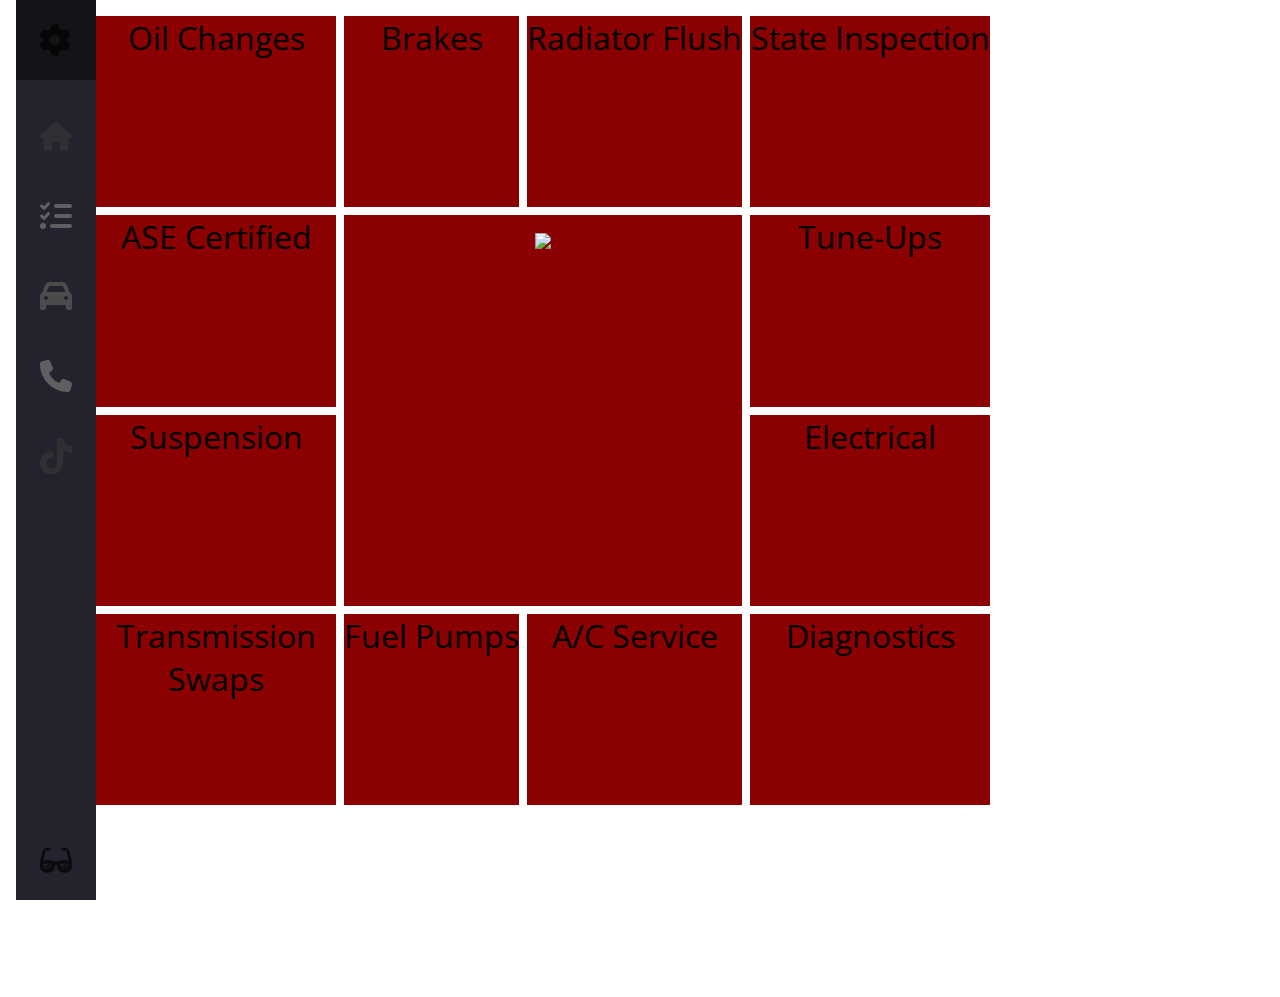
==== commit 55978506: "Update index.html" ====
--- a/index.html
+++ b/index.html
@@ -60,7 +60,7 @@
                 </li>
 
                 <li class="nav-item">
-                    <a href="#" class="nav-link">
+                    <a href="contactus.html" class="nav-link">
 
                         <svg class="icon icon-blue" xmlns="http://www.w3.org/2000/svg" viewBox="0 0 512 512"><!--! Font Awesome Pro 6.3.0 by @fontawesome - https://fontawesome.com License - https://fontawesome.com/license (Commercial License) Copyright 2023 Fonticons, Inc. --><path d="M164.9 24.6c-7.7-18.6-28-28.5-47.4-23.2l-88 24C12.1 30.2 0 46 0 64C0 311.4 200.6 512 448 512c18 0 33.8-12.1 38.6-29.5l24-88c5.3-19.4-4.6-39.7-23.2-47.4l-96-40c-16.3-6.8-35.2-2.1-46.3 11.6L304.7 368C234.3 334.7 177.3 277.7 144 207.3L193.3 167c13.7-11.2 18.4-30 11.6-46.3l-40-96z" /></svg>
                         <span class="link-text">Contact</span>
@@ -156,7 +156,7 @@
             <div class="card">Transmission Swaps</div>
             <div class="card">Suspension</div>
             <div class="card">ASE Certified</div>
-            <div class="card"><img height=400px src="JnJ1_Transparent.png"><img /></div>
+            <div class="card"><img height=500px src="JnJ1_Transparent.png"><img /></div>
         </section>
         <!--<div class="search-box">
         <input type="text" class="search-input" placeholder="Start Looking For Something!">
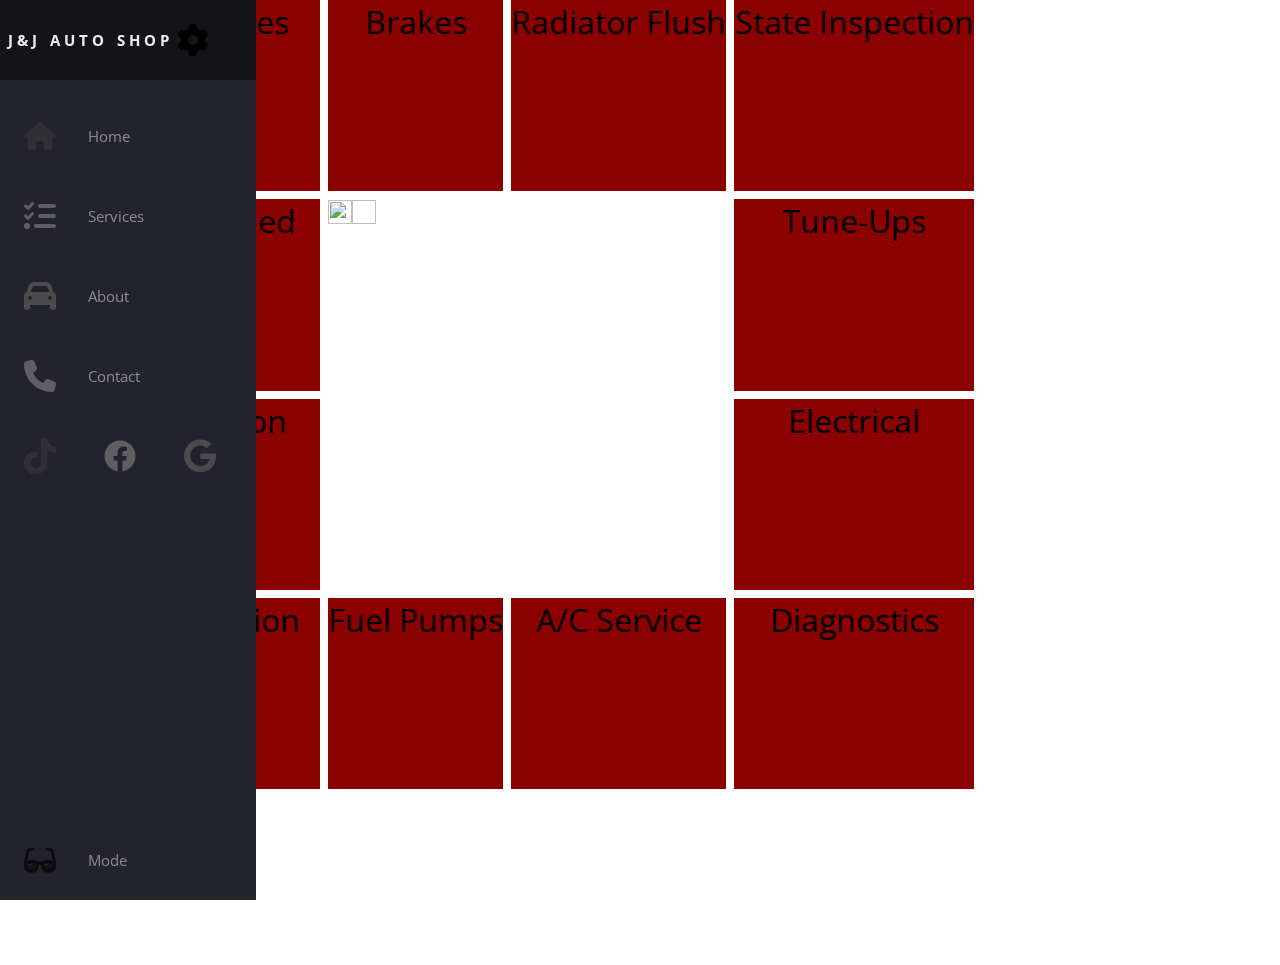
==== commit 9b036a35: "Update index.html" ====
--- a/index.html
+++ b/index.html
@@ -22,7 +22,7 @@
 
 <body>
     <main>
-        <nav class="navbar">
+         <nav class="navbar">
             <ul class="navbar-nav">
                 <li class="logo">
                     <a href="#" class="nav-link">
@@ -44,7 +44,7 @@
                 </li>
 
                 <li class="nav-item">
-                    <a href="services" class="nav-link">
+                    <a href="services.html" class="nav-link">
                         <svg class="icon icon-blue" xmlns="http://www.w3.org/2000/svg" viewBox="0 0 512 512"><!--! Font Awesome Pro 6.3.0 by @fontawesome - https://fontawesome.com License - https://fontawesome.com/license (Commercial License) Copyright 2023 Fonticons, Inc. --><path d="M152.1 38.2c9.9 8.9 10.7 24 1.8 33.9l-72 80c-4.4 4.9-10.6 7.8-17.2 7.9s-12.9-2.4-17.6-7L7 113C-2.3 103.6-2.3 88.4 7 79s24.6-9.4 33.9 0l22.1 22.1 55.1-61.2c8.9-9.9 24-10.7 33.9-1.8zm0 160c9.9 8.9 10.7 24 1.8 33.9l-72 80c-4.4 4.9-10.6 7.8-17.2 7.9s-12.9-2.4-17.6-7L7 273c-9.4-9.4-9.4-24.6 0-33.9s24.6-9.4 33.9 0l22.1 22.1 55.1-61.2c8.9-9.9 24-10.7 33.9-1.8zM224 96c0-17.7 14.3-32 32-32H480c17.7 0 32 14.3 32 32s-14.3 32-32 32H256c-17.7 0-32-14.3-32-32zm0 160c0-17.7 14.3-32 32-32H480c17.7 0 32 14.3 32 32s-14.3 32-32 32H256c-17.7 0-32-14.3-32-32zM160 416c0-17.7 14.3-32 32-32H480c17.7 0 32 14.3 32 32s-14.3 32-32 32H192c-17.7 0-32-14.3-32-32zM48 368a48 48 0 1 1 0 96 48 48 0 1 1 0-96z" /></svg>
 
                         <span class="link-text">Services</span>
@@ -52,7 +52,7 @@
                 </li>
 
                 <li class="nav-item">
-                    <a href="#" class="nav-link">
+                    <a href="about.html" class="nav-link">
                         <svg class="icon icon-green" xmlns="http://www.w3.org/2000/svg" viewBox="0 0 512 512"><!--! Font Awesome Pro 6.3.0 by @fontawesome - https://fontawesome.com License - https://fontawesome.com/license (Commercial License) Copyright 2023 Fonticons, Inc. --><path d="M135.2 117.4L109.1 192H402.9l-26.1-74.6C372.3 104.6 360.2 96 346.6 96H165.4c-13.6 0-25.7 8.6-30.2 21.4zM39.6 196.8L74.8 96.3C88.3 57.8 124.6 32 165.4 32H346.6c40.8 0 77.1 25.8 90.6 64.3l35.2 100.5c23.2 9.6 39.6 32.5 39.6 59.2V400v48c0 17.7-14.3 32-32 32H448c-17.7 0-32-14.3-32-32V400H96v48c0 17.7-14.3 32-32 32H32c-17.7 0-32-14.3-32-32V400 256c0-26.7 16.4-49.6 39.6-59.2zM128 288a32 32 0 1 0 -64 0 32 32 0 1 0 64 0zm288 32a32 32 0 1 0 0-64 32 32 0 1 0 0 64z" /></svg>
 
                         <span class="link-text">About</span>
@@ -61,20 +61,21 @@
 
                 <li class="nav-item">
                     <a href="contactus.html" class="nav-link">
-
+                        
                         <svg class="icon icon-blue" xmlns="http://www.w3.org/2000/svg" viewBox="0 0 512 512"><!--! Font Awesome Pro 6.3.0 by @fontawesome - https://fontawesome.com License - https://fontawesome.com/license (Commercial License) Copyright 2023 Fonticons, Inc. --><path d="M164.9 24.6c-7.7-18.6-28-28.5-47.4-23.2l-88 24C12.1 30.2 0 46 0 64C0 311.4 200.6 512 448 512c18 0 33.8-12.1 38.6-29.5l24-88c5.3-19.4-4.6-39.7-23.2-47.4l-96-40c-16.3-6.8-35.2-2.1-46.3 11.6L304.7 368C234.3 334.7 177.3 277.7 144 207.3L193.3 167c13.7-11.2 18.4-30 11.6-46.3l-40-96z" /></svg>
                         <span class="link-text">Contact</span>
                     </a>
                 </li>
 
+
                 <li class="nav-item">
-                    <a href="https://www.tiktok.com/@jacobvillalon61" class="nav-link">
-                        <svg class="icon-red" xmlns="http://www.w3.org/2000/svg" viewBox="0 0 448 512"><!--! Font Awesome Pro 6.3.0 by @fontawesome - https://fontawesome.com License - https://fontawesome.com/license (Commercial License) Copyright 2023 Fonticons, Inc. --><path d="M448,209.91a210.06,210.06,0,0,1-122.77-39.25V349.38A162.55,162.55,0,1,1,185,188.31V278.2a74.62,74.62,0,1,0,52.23,71.18V0l88,0a121.18,121.18,0,0,0,1.86,22.17h0A122.18,122.18,0,0,0,381,102.39a121.43,121.43,0,0,0,67,20.14Z" /></svg>
-                        <!--<svg class="icon-black" xmlns="http://www.w3.org/2000/svg" viewBox="0 0 448 512">--><!--! Font Awesome Pro 6.3.0 by @fontawesome - https://fontawesome.com License - https://fontawesome.com/license (Commercial License) Copyright 2023 Fonticons, Inc. --><!--<path d="M181.3 32.4c17.4 2.9 29.2 19.4 26.3 36.8L197.8 128h95.1l11.5-69.3c2.9-17.4 19.4-29.2 36.8-26.3s29.2 19.4 26.3 36.8L357.8 128H416c17.7 0 32 14.3 32 32s-14.3 32-32 32H347.1L325.8 320H384c17.7 0 32 14.3 32 32s-14.3 32-32 32H315.1l-11.5 69.3c-2.9 17.4-19.4 29.2-36.8 26.3s-29.2-19.4-26.3-36.8l9.8-58.7H155.1l-11.5 69.3c-2.9 17.4-19.4 29.2-36.8 26.3s-29.2-19.4-26.3-36.8L90.2 384H32c-17.7 0-32-14.3-32-32s14.3-32 32-32h68.9l21.3-128H64c-17.7 0-32-14.3-32-32s14.3-32 32-32h68.9l11.5-69.3c2.9-17.4 19.4-29.2 36.8-26.3zM187.1 192L165.8 320h95.1l21.3-128H187.1z" /></svg>-->
-                        <span class="link-text">TikTok</span>
+                    <a class="nav-link">
+                        <svg href="https://www.tiktok.com/@jacobvillalon61" class="icon-red" xmlns="http://www.w3.org/2000/svg" viewBox="0 0 448 512"><!--! Font Awesome Pro 6.3.0 by @fontawesome - https://fontawesome.com License - https://fontawesome.com/license (Commercial License) Copyright 2023 Fonticons, Inc. --><path d="M448,209.91a210.06,210.06,0,0,1-122.77-39.25V349.38A162.55,162.55,0,1,1,185,188.31V278.2a74.62,74.62,0,1,0,52.23,71.18V0l88,0a121.18,121.18,0,0,0,1.86,22.17h0A122.18,122.18,0,0,0,381,102.39a121.43,121.43,0,0,0,67,20.14Z" /></svg>
+                        <svg href="https://www.facebook.com/jacobvillalon61" class="icon-blue" xmlns="http://www.w3.org/2000/svg" viewBox="0 0 512 512"><!--! Font Awesome Pro 6.3.0 by @fontawesome - https://fontawesome.com License - https://fontawesome.com/license (Commercial License) Copyright 2023 Fonticons, Inc. --><path d="M504 256C504 119 393 8 256 8S8 119 8 256c0 123.78 90.69 226.38 209.25 245V327.69h-63V256h63v-54.64c0-62.15 37-96.48 93.67-96.48 27.14 0 55.52 4.84 55.52 4.84v61h-31.28c-30.8 0-40.41 19.12-40.41 38.73V256h68.78l-11 71.69h-57.78V501C413.31 482.38 504 379.78 504 256z" /></svg>
+                        <svg href="https://www.google.com/maps/place/J%26J+AUTO+SHOP/@26.3059197,-98.1633269,17z/data=!3m1!4b1!4m6!3m5!1s0x8665a3efb86eafcd:0xc447bf409901a845!8m2!3d26.3059197!4d-98.1611382!16s%2Fg%2F11r9brnhw0" class="icon-green" xmlns="http://www.w3.org/2000/svg" viewBox="0 0 488 512"><!--! Font Awesome Pro 6.3.0 by @fontawesome - https://fontawesome.com License - https://fontawesome.com/license (Commercial License) Copyright 2023 Fonticons, Inc. --><path d="M488 261.8C488 403.3 391.1 504 248 504 110.8 504 0 393.2 0 256S110.8 8 248 8c66.8 0 123 24.5 166.3 64.9l-67.5 64.9C258.5 52.6 94.3 116.6 94.3 256c0 86.5 69.1 156.6 153.7 156.6 98.2 0 135-70.4 140.8-106.9H248v-85.3h236.1c2.3 12.7 3.9 24.9 3.9 41.4z" /></svg>
                     </a>
                 </li>
-
+                 
 
                 <li class="nav-item" id="themeButton">
                     <a href="#" class="nav-link">
@@ -156,7 +157,7 @@
             <div class="card">Transmission Swaps</div>
             <div class="card">Suspension</div>
             <div class="card">ASE Certified</div>
-            <div class="card"><img height=500px src="JnJ1_Transparent.png"><img /></div>
+            <div class="card-img"><img class="card-img" src="JnJ1_Transparent.png"><img /></div>
         </section>
         <!--<div class="search-box">
         <input type="text" class="search-input" placeholder="Start Looking For Something!">
--- a/style.css
+++ b/style.css
@@ -1,4 +1,4 @@
-﻿
+
 :root {
     font-size: 16px;
     font-family: 'Open Sans';
@@ -20,6 +20,7 @@
         width: 0.25rem;
     }
 
+
     body::-webkit-scrollbar-track {
         background: #1e1e24;
     }
@@ -29,11 +30,9 @@
     }
 
 main {
-    padding: 1rem;
     list-style:none;
     display: flex;
     flex-direction: row;
-    height: 100%;
 }
 
 
@@ -156,7 +155,7 @@
     .navbar {
         bottom: 0;
         width: 100vw;
-        height: 5rem;
+        height: 6rem;
     }
 
     .logo {
@@ -179,13 +178,9 @@
 
 /* Large screens */
 @media only screen and (min-width: 600px) {
-    .animated-grid{
-        margin: auto;
-        justify-content:center;
-    }    
     .navbar {
         top: 0;
-        width: 5rem;
+        width: 6rem;
         height: 100vh;
     }
 
@@ -309,3 +304,42 @@
     color: #cd595a;
 }
 
+.phone {
+    background-color: #152C48;
+    -moz-border-radius: 5px;
+    -webkit-border-radius: 5px;
+    -khtml-border-radius: 5px;
+    border-radius: 5px;
+    padding: 4px;
+}
+
+a {
+    display: inline-block;
+    text-decoration: none;
+    color: #ffffff;
+    padding: 0px;
+}
+
+img {
+    vertical-align: middle;
+    width: 24px;
+    height: 24px;
+    padding: 0px;
+}
+
+p {
+    display: none;
+    color: #ffffff;
+    padding: 0px;
+}
+
+@media only screen and (min-width: 480px) and (max-width: 1920px) {
+    a {
+        display: none;
+    }
+
+    p {
+        display: inline-block;
+    }
+}
+
--- a/style.css
+++ b/style.css
@@ -1,4 +1,4 @@
-﻿
+
 :root {
     font-size: 16px;
     font-family: 'Open Sans';
@@ -20,6 +20,7 @@
         width: 0.25rem;
     }
 
+
     body::-webkit-scrollbar-track {
         background: #1e1e24;
     }
@@ -29,11 +30,9 @@
     }
 
 main {
-    padding: 1rem;
     list-style:none;
     display: flex;
     flex-direction: row;
-    height: 100%;
 }
 
 
@@ -156,7 +155,7 @@
     .navbar {
         bottom: 0;
         width: 100vw;
-        height: 5rem;
+        height: 6rem;
     }
 
     .logo {
@@ -179,13 +178,9 @@
 
 /* Large screens */
 @media only screen and (min-width: 600px) {
-    .animated-grid{
-        margin: auto;
-        justify-content:center;
-    }    
     .navbar {
         top: 0;
-        width: 5rem;
+        width: 6rem;
         height: 100vh;
     }
 
@@ -309,3 +304,42 @@
     color: #cd595a;
 }
 
+.phone {
+    background-color: #152C48;
+    -moz-border-radius: 5px;
+    -webkit-border-radius: 5px;
+    -khtml-border-radius: 5px;
+    border-radius: 5px;
+    padding: 4px;
+}
+
+a {
+    display: inline-block;
+    text-decoration: none;
+    color: #ffffff;
+    padding: 0px;
+}
+
+img {
+    vertical-align: middle;
+    width: 24px;
+    height: 24px;
+    padding: 0px;
+}
+
+p {
+    display: none;
+    color: #ffffff;
+    padding: 0px;
+}
+
+@media only screen and (min-width: 480px) and (max-width: 1920px) {
+    a {
+        display: none;
+    }
+
+    p {
+        display: inline-block;
+    }
+}
+
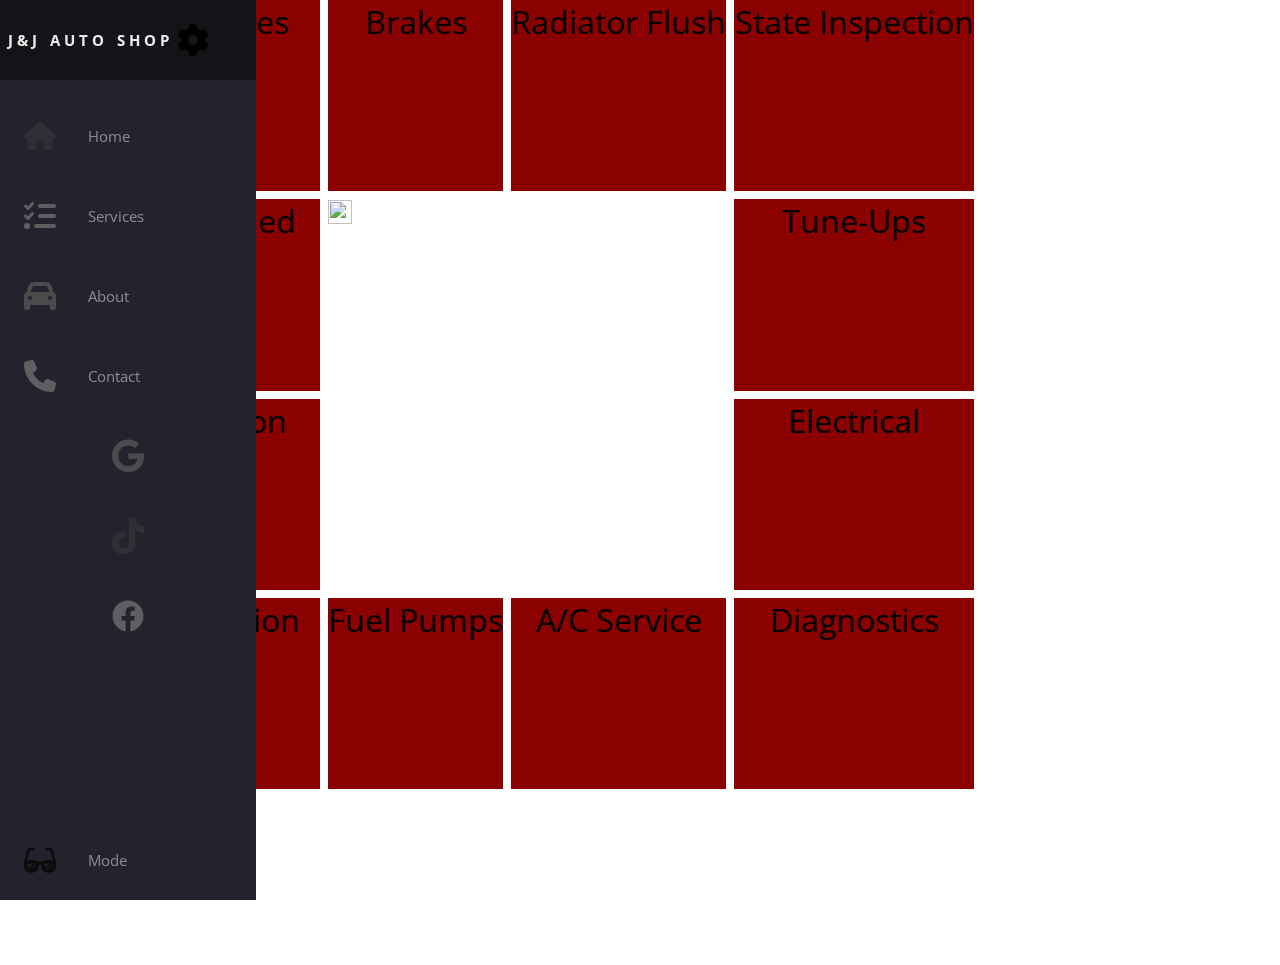
==== commit 8058b0e6: "Update index.html" ====
--- a/index.html
+++ b/index.html
@@ -60,20 +60,29 @@
                 </li>
 
                 <li class="nav-item">
-                    <a href="contactus.html" class="nav-link">
+                    <a href="tel:+1-956-624-8133" class="nav-link">
+
+                        <svg class="icon icon-blue" xmlns="http://www.w3.org/2000/svg" viewBox="0 0 512 512"><!--! Font Awesome Pro 6.3.0 by @fontawesome - https://fontawesome.com License - https://fontawesome.com/license (Commercial License) Copyright 2023 Fonticons, Inc. --><path d="M164.9 24.6c-7.7-18.6-28-28.5-47.4-23.2l-88 24C12.1 30.2 0 46 0 64C0 311.4 200.6 512 448 512c18 0 33.8-12.1 38.6-29.5l24-88c5.3-19.4-4.6-39.7-23.2-47.4l-96-40c-16.3-6.8-35.2-2.1-46.3 11.6L304.7 368C234.3 334.7 177.3 277.7 144 207.3L193.3 167c13.7-11.2 18.4-30 11.6-46.3l-40-96z" /></svg>
                         
-                        <svg class="icon icon-blue" xmlns="http://www.w3.org/2000/svg" viewBox="0 0 512 512"><!--! Font Awesome Pro 6.3.0 by @fontawesome - https://fontawesome.com License - https://fontawesome.com/license (Commercial License) Copyright 2023 Fonticons, Inc. --><path d="M164.9 24.6c-7.7-18.6-28-28.5-47.4-23.2l-88 24C12.1 30.2 0 46 0 64C0 311.4 200.6 512 448 512c18 0 33.8-12.1 38.6-29.5l24-88c5.3-19.4-4.6-39.7-23.2-47.4l-96-40c-16.3-6.8-35.2-2.1-46.3 11.6L304.7 368C234.3 334.7 177.3 277.7 144 207.3L193.3 167c13.7-11.2 18.4-30 11.6-46.3l-40-96z" /></svg>
                         <span class="link-text">Contact</span>
                     </a>
                 </li>
 
+                <li class="nav-item-div">
+                    <a class="nav-link" href="https://www.google.com/maps/place/J%26J+AUTO+SHOP/@26.3059197,-98.1633269,17z/data=!3m1!4b1!4m6!3m5!1s0x8665a3efb86eafcd:0xc447bf409901a845!8m2!3d26.3059197!4d-98.1611382!16s%2Fg%2F11r9brnhw0">
+                        <svg class="icon-green" xmlns="http://www.w3.org/2000/svg" viewBox="0 0 488 512"><!--! Font Awesome Pro 6.3.0 by @fontawesome - https://fontawesome.com License - https://fontawesome.com/license (Commercial License) Copyright 2023 Fonticons, Inc. --><path d="M488 261.8C488 403.3 391.1 504 248 504 110.8 504 0 393.2 0 256S110.8 8 248 8c66.8 0 123 24.5 166.3 64.9l-67.5 64.9C258.5 52.6 94.3 116.6 94.3 256c0 86.5 69.1 156.6 153.7 156.6 98.2 0 135-70.4 140.8-106.9H248v-85.3h236.1c2.3 12.7 3.9 24.9 3.9 41.4z" /></svg>
+                    </a>
+                
+                
+                    <a class="nav-link" href="https://www.tiktok.com/@jacobvillalon61">
+                        <svg class="icon-red" xmlns="http://www.w3.org/2000/svg" viewBox="0 0 448 512"><!--! Font Awesome Pro 6.3.0 by @fontawesome - https://fontawesome.com License - https://fontawesome.com/license (Commercial License) Copyright 2023 Fonticons, Inc. --><path d="M448,209.91a210.06,210.06,0,0,1-122.77-39.25V349.38A162.55,162.55,0,1,1,185,188.31V278.2a74.62,74.62,0,1,0,52.23,71.18V0l88,0a121.18,121.18,0,0,0,1.86,22.17h0A122.18,122.18,0,0,0,381,102.39a121.43,121.43,0,0,0,67,20.14Z" /></svg>
+                       
+                    </a>
+                
+                    <a class="nav-link" href="https://facebook.com/people/JJ-Auto-Shop/100076477758310/">
+                        <svg class="icon-blue" xmlns="http://www.w3.org/2000/svg" viewBox="0 0 512 512"><!--! Font Awesome Pro 6.3.0 by @fontawesome - https://fontawesome.com License - https://fontawesome.com/license (Commercial License) Copyright 2023 Fonticons, Inc. --><path d="M504 256C504 119 393 8 256 8S8 119 8 256c0 123.78 90.69 226.38 209.25 245V327.69h-63V256h63v-54.64c0-62.15 37-96.48 93.67-96.48 27.14 0 55.52 4.84 55.52 4.84v61h-31.28c-30.8 0-40.41 19.12-40.41 38.73V256h68.78l-11 71.69h-57.78V501C413.31 482.38 504 379.78 504 256z" /></svg>
+                    </a>
 
-                <li class="nav-item">
-                    <a class="nav-link">
-                        <svg href="https://www.tiktok.com/@jacobvillalon61" class="icon-red" xmlns="http://www.w3.org/2000/svg" viewBox="0 0 448 512"><!--! Font Awesome Pro 6.3.0 by @fontawesome - https://fontawesome.com License - https://fontawesome.com/license (Commercial License) Copyright 2023 Fonticons, Inc. --><path d="M448,209.91a210.06,210.06,0,0,1-122.77-39.25V349.38A162.55,162.55,0,1,1,185,188.31V278.2a74.62,74.62,0,1,0,52.23,71.18V0l88,0a121.18,121.18,0,0,0,1.86,22.17h0A122.18,122.18,0,0,0,381,102.39a121.43,121.43,0,0,0,67,20.14Z" /></svg>
-                        <svg href="https://www.facebook.com/jacobvillalon61" class="icon-blue" xmlns="http://www.w3.org/2000/svg" viewBox="0 0 512 512"><!--! Font Awesome Pro 6.3.0 by @fontawesome - https://fontawesome.com License - https://fontawesome.com/license (Commercial License) Copyright 2023 Fonticons, Inc. --><path d="M504 256C504 119 393 8 256 8S8 119 8 256c0 123.78 90.69 226.38 209.25 245V327.69h-63V256h63v-54.64c0-62.15 37-96.48 93.67-96.48 27.14 0 55.52 4.84 55.52 4.84v61h-31.28c-30.8 0-40.41 19.12-40.41 38.73V256h68.78l-11 71.69h-57.78V501C413.31 482.38 504 379.78 504 256z" /></svg>
-                        <svg href="https://www.google.com/maps/place/J%26J+AUTO+SHOP/@26.3059197,-98.1633269,17z/data=!3m1!4b1!4m6!3m5!1s0x8665a3efb86eafcd:0xc447bf409901a845!8m2!3d26.3059197!4d-98.1611382!16s%2Fg%2F11r9brnhw0" class="icon-green" xmlns="http://www.w3.org/2000/svg" viewBox="0 0 488 512"><!--! Font Awesome Pro 6.3.0 by @fontawesome - https://fontawesome.com License - https://fontawesome.com/license (Commercial License) Copyright 2023 Fonticons, Inc. --><path d="M488 261.8C488 403.3 391.1 504 248 504 110.8 504 0 393.2 0 256S110.8 8 248 8c66.8 0 123 24.5 166.3 64.9l-67.5 64.9C258.5 52.6 94.3 116.6 94.3 256c0 86.5 69.1 156.6 153.7 156.6 98.2 0 135-70.4 140.8-106.9H248v-85.3h236.1c2.3 12.7 3.9 24.9 3.9 41.4z" /></svg>
-                    </a>
                 </li>
                  
 
@@ -157,14 +166,9 @@
             <div class="card">Transmission Swaps</div>
             <div class="card">Suspension</div>
             <div class="card">ASE Certified</div>
-            <div class="card-img"><img class="card-img" src="JnJ1_Transparent.png"><img /></div>
+            <div class="card-img"><img class="card-img" src="JnJ1_Transparent.png"></div>
         </section>
-        <!--<div class="search-box">
-        <input type="text" class="search-input" placeholder="Start Looking For Something!">
-        <a class="search-btn" href="#">
-            <i class="fas fa-search"></i>
-        </a>
-    </div>-->
+
 
     </main>
 
